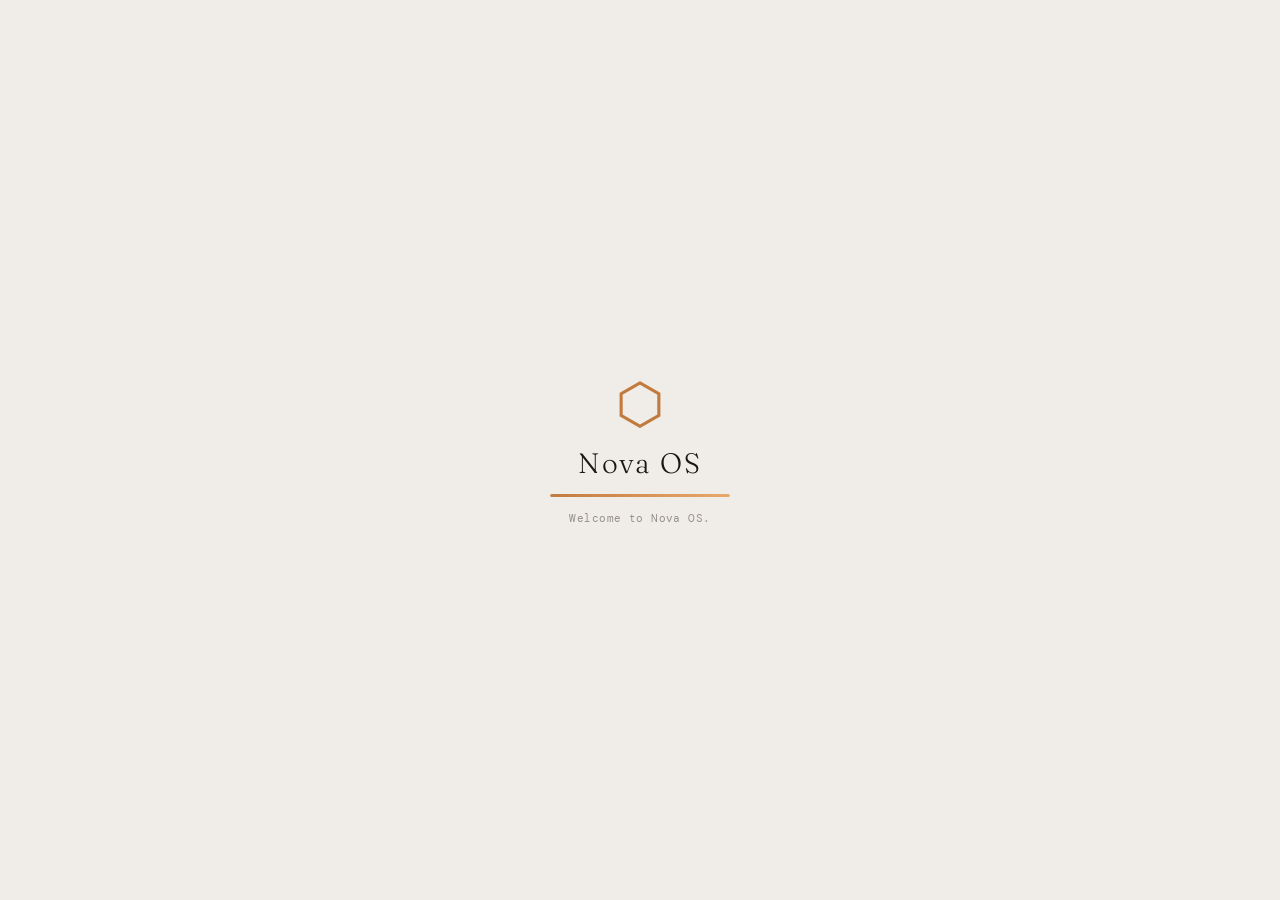
==== index.html @ 0aa803a5 "Nova OS v3 final" ====
<!DOCTYPE html>
<html lang="en">
<head>
  <meta charset="UTF-8" />
  <meta name="viewport" content="width=device-width, initial-scale=1.0" />
  <title>Nova OS</title>
  <link rel="preconnect" href="https://fonts.googleapis.com" />
  <link rel="preconnect" href="https://fonts.gstatic.com" crossorigin />
  <link href="https://fonts.googleapis.com/css2?family=DM+Sans:wght@300;400;500;600&family=DM+Mono:wght@400;500&family=Fraunces:opsz,wght@9..144,300;9..144,400&display=swap" rel="stylesheet" />
  <link rel="stylesheet" href="css/base.css" />
  <link rel="stylesheet" href="css/layout.css" />
  <link rel="stylesheet" href="css/components.css" />
  <link rel="stylesheet" href="css/apps.css" />
</head>
<body>

  <div id="boot-screen">
    <div class="boot-logo">
      <div class="boot-icon">&#11041;</div>
      <div class="boot-name">Nova OS</div>
      <div class="boot-bar-wrap"><div class="boot-bar"></div></div>
      <div class="boot-status">Initializing kernel...</div>
    </div>
  </div>

  <div id="desktop" class="hidden">
    <div id="wallpaper"></div>

    <div id="topbar">
      <div id="topbar-left">
        <span id="tb-logo">&#11041; Nova OS</span>
        <span id="tb-menu-apps" class="tb-btn" title="All Apps">&#8862;</span>
      </div>
      <div id="topbar-center"><span id="tb-clock"></span></div>
      <div id="topbar-right">
        <span id="tb-ram-indicator" title="RAM usage"></span>
        <span id="tb-battery">&#128267;</span>
        <span id="tb-wifi">&#128246;</span>
        <span id="tb-date"></span>
      </div>
    </div>

    <div id="desktop-icons">
      <div class="desktop-icon" data-app="notes">     <div class="di-icon">&#128221;</div><div class="di-label">Notes</div></div>
      <div class="desktop-icon" data-app="terminal">  <div class="di-icon">&#9000;</div>  <div class="di-label">Terminal</div></div>
      <div class="desktop-icon" data-app="files">     <div class="di-icon">&#128193;</div><div class="di-label">Files</div></div>
      <div class="desktop-icon" data-app="editor">    <div class="di-icon">&#128187;</div><div class="di-label">Editor</div></div>
      <div class="desktop-icon" data-app="chess">     <div class="di-icon">&#9823;</div>  <div class="di-label">Chess</div></div>
      <div class="desktop-icon" data-app="breakout">  <div class="di-icon">&#127918;</div><div class="di-label">Breakout</div></div>
      <div class="desktop-icon" data-app="novablender">     <div class="di-icon">&#11041;</div><div class="di-label">Blender</div></div>
      <div class="desktop-icon" data-app="taskManager"><div class="di-icon">&#128202;</div><div class="di-label">Task Mgr</div></div>
      <div class="desktop-icon" data-app="playStore"> <div class="di-icon">&#127978;</div><div class="di-label">App Store</div></div>
    </div>

    <div id="desktop-widgets">
      <div class="desktop-widget widget-clock">
        <div class="dw-time" id="dw-time">00:00</div>
        <div class="dw-date" id="dw-date">Loading...</div>
        <div class="dw-tz"   id="dw-tz"></div>
      </div>
      <div class="desktop-widget widget-weather">
        <div id="dw-wx-inner" style="display:flex;flex-direction:column;align-items:center;gap:6px">
          <div style="font-size:28px">&#127780;</div>
          <div style="font-size:11px;color:var(--luna-text-3)">Fetching weather...</div>
        </div>
      </div>
      <div class="desktop-widget widget-system">
        <div class="dw-sys-row">
          <span class="dw-sys-label">CPU</span>
          <div class="dw-bar-track"><div class="dw-bar-fill"     id="dw-cpu-bar"></div></div>
          <span class="dw-sys-val" id="dw-cpu-val">0%</span>
        </div>
        <div class="dw-sys-row">
          <span class="dw-sys-label">RAM</span>
          <div class="dw-bar-track"><div class="dw-bar-fill ram" id="dw-ram-bar"></div></div>
          <span class="dw-sys-val" id="dw-ram-val">0%</span>
        </div>
        <div class="dw-sys-row">
          <span class="dw-sys-label">GPU</span>
          <div class="dw-bar-track"><div class="dw-bar-fill gpu" id="dw-gpu-bar"></div></div>
          <span class="dw-sys-val" id="dw-gpu-val">0%</span>
        </div>
        <div class="dw-sys-row" style="margin-top:4px">
          <span class="dw-sys-label">STO</span>
          <div class="dw-bar-track"><div class="dw-bar-fill" style="background:var(--luna-accent)" id="dw-sto-bar"></div></div>
          <span class="dw-sys-val" id="dw-sto-val">0%</span>
        </div>
      </div>
    </div>

    <div id="window-layer"></div>

    <div id="dock">
      <div id="dock-inner">
        <div class="dock-app" data-app="notes"       title="Notes">        <div class="dock-icon">&#128221;</div><span>Notes</span></div>
        <div class="dock-app" data-app="clock"       title="Clock">        <div class="dock-icon">&#128336;</div><span>Clock</span></div>
        <div class="dock-app" data-app="calendar"    title="Calendar">     <div class="dock-icon">&#128197;</div><span>Calendar</span></div>
        <div class="dock-app" data-app="editor"      title="Editor">       <div class="dock-icon">&#128187;</div><span>Editor</span></div>
        <div class="dock-app" data-app="terminal"    title="Terminal">     <div class="dock-icon">&#9000;</div><span>Terminal</span></div>
        <div class="dock-app" data-app="files"       title="Files">        <div class="dock-icon">&#128193;</div><span>Files</span></div>
        <div class="dock-app" data-app="weather"     title="Weather">      <div class="dock-icon">&#127780;</div><span>Weather</span></div>
        <div class="dock-app" data-app="music"       title="Music">        <div class="dock-icon">&#127925;</div><span>Music</span></div>
        <div class="dock-app" data-app="browser"     title="Browser">      <div class="dock-icon">&#127758;</div><span>Browser</span></div>
        <div class="dock-sep"></div>
        <div class="dock-app" data-app="chess"       title="Chess">        <div class="dock-icon">&#9823;</div><span>Chess</span></div>
        <div class="dock-app" data-app="breakout"    title="Breakout">     <div class="dock-icon">&#127918;</div><span>Breakout</span></div>
        <div class="dock-sep"></div>
        <div class="dock-app" data-app="novablender" title="NovaBlender">  <div class="dock-icon">&#11041;</div><span>Blender</span></div>
        <div class="dock-sep"></div>
        <div class="dock-app" data-app="taskManager" title="Task Manager"> <div class="dock-icon">&#128202;</div><span>Tasks</span></div>
        <div class="dock-app" data-app="playStore"   title="App Store">    <div class="dock-icon">&#127978;</div><span>Store</span></div>
        <div class="dock-app" data-app="settings"    title="Settings">     <div class="dock-icon">&#9881;</div><span>Settings</span></div>
      </div>
    </div>
  </div>

  <template id="window-template">
    <div class="os-window" tabindex="0">
      <div class="window-titlebar">
        <div class="window-controls">
          <button class="wc-btn wc-close" title="Close"></button>
          <button class="wc-btn wc-min"   title="Minimize"></button>
          <button class="wc-btn wc-max"   title="Maximize"></button>
        </div>
        <div class="window-title"></div>
        <div class="window-spacer"></div>
      </div>
      <div class="window-body"></div>
      <div class="window-resize-handle"></div>
    </div>
  </template>

  <script src="js/core/eventBus.js"></script>
  <script src="js/core/storage.js"></script>
  <script src="js/core/processManager.js"></script>
  <script src="js/core/windowManager.js"></script>
  <script src="js/core/appLoader.js"></script>
  <script src="js/core/kernel.js"></script>
  <script src="js/core/boot.js"></script>
  <script src="js/services/weatherService.js"></script>
  <script src="js/services/youtubeService.js"></script>
  <script src="js/apps/notes/notes.js"></script>
  <script src="js/apps/clock/clock.js"></script>
  <script src="js/apps/calendar/calendar.js"></script>
  <script src="js/apps/editor/editor.js"></script>
  <script src="js/apps/terminal/terminal.js"></script>
  <script src="js/apps/files/files.js"></script>
  <script src="js/apps/settings/settings.js"></script>
  <script src="js/apps/weather/weather.js"></script>
  <script src="js/apps/chess/chess.js"></script>
  <script src="js/apps/breakout/breakout.js"></script>
  <script src="js/apps/music/music.js"></script>
  <script src="js/apps/browser/browser.js"></script>
  <script src="js/apps/novablender/novablender.js"></script>
  <script src="js/apps/taskManager/taskManager.js"></script>
  <script src="js/apps/playStore/playStore.js"></script>

  <script>
    window.addEventListener('DOMContentLoaded', () => { NovaOS.Boot.start(); });
  </script>
</body>
</html>
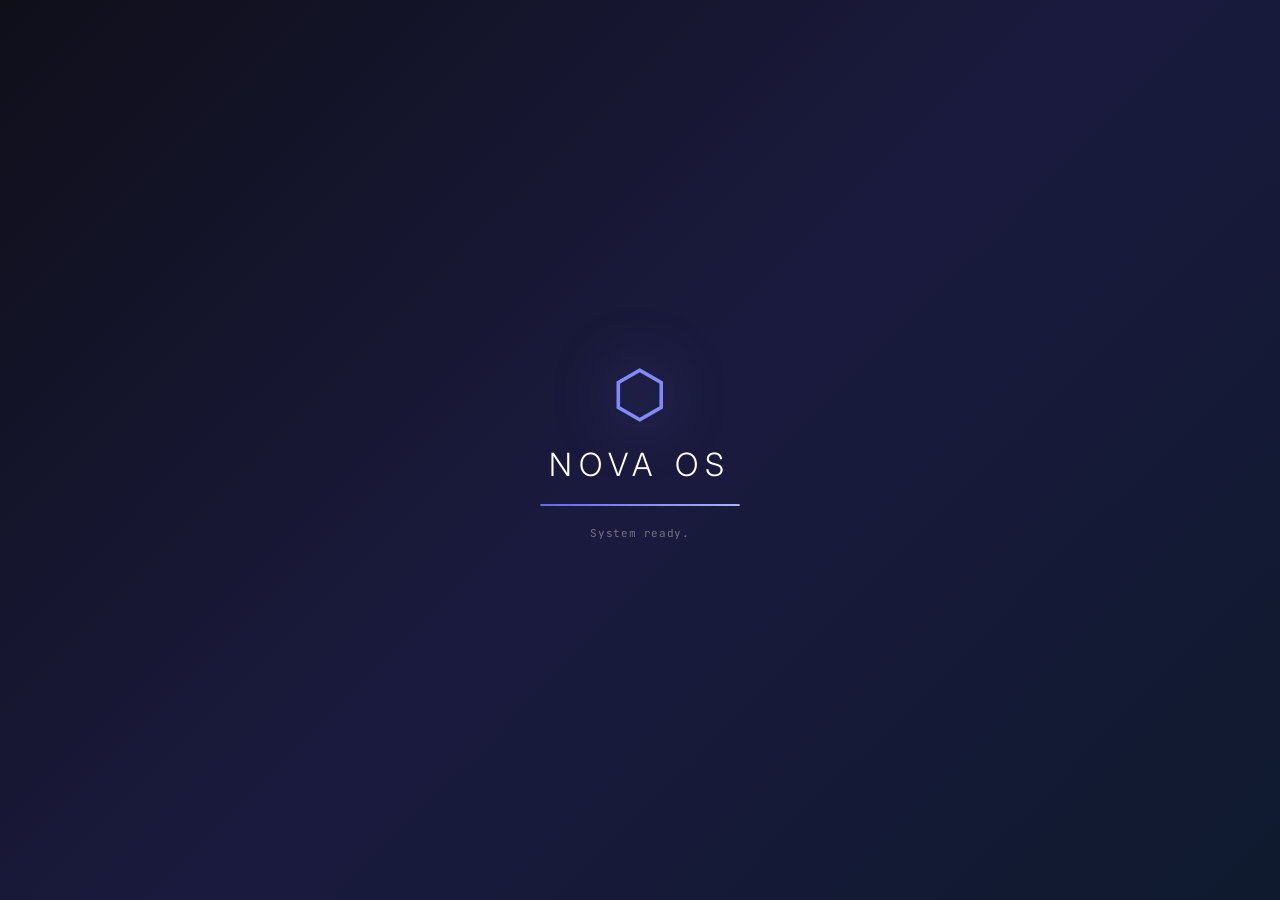
==== commit ecb05f62: "Nova OS v9 final build" ====
--- a/index.html
+++ b/index.html
@@ -2,11 +2,20 @@
 <html lang="en">
 <head>
   <meta charset="UTF-8" />
-  <meta name="viewport" content="width=device-width, initial-scale=1.0" />
+  <meta name="viewport" content="width=device-width, initial-scale=1.0, viewport-fit=cover" />
+  <meta name="mobile-web-app-capable" content="yes" />
+  <meta name="apple-mobile-web-app-capable" content="yes" />
+  <meta name="apple-mobile-web-app-status-bar-style" content="default" />
+  <meta name="apple-mobile-web-app-title" content="Nova OS" />
+  <meta name="theme-color" content="#6366f1" />
+  <meta name="description" content="A premium browser-based operating system" />
   <title>Nova OS</title>
+  <link rel="manifest" href="manifest.json" />
+  <link rel="apple-touch-icon" href="icons/icon-192.png" />
+  <link rel="icon" type="image/png" href="icons/icon-192.png" />
   <link rel="preconnect" href="https://fonts.googleapis.com" />
   <link rel="preconnect" href="https://fonts.gstatic.com" crossorigin />
-  <link href="https://fonts.googleapis.com/css2?family=DM+Sans:wght@300;400;500;600&family=DM+Mono:wght@400;500&family=Fraunces:opsz,wght@9..144,300;9..144,400&display=swap" rel="stylesheet" />
+  <link href="https://fonts.googleapis.com/css2?family=Inter:wght@300;400;500;600;700&family=JetBrains+Mono:wght@400;500&display=swap" rel="stylesheet" />
   <link rel="stylesheet" href="css/base.css" />
   <link rel="stylesheet" href="css/layout.css" />
   <link rel="stylesheet" href="css/components.css" />
@@ -34,6 +43,7 @@
       <div id="topbar-center"><span id="tb-clock"></span></div>
       <div id="topbar-right">
         <span id="tb-ram-indicator" title="RAM usage"></span>
+        <button id="tb-lock-btn" class="tb-btn" title="Lock Screen" style="font-size:14px">&#128274;</button>
         <span id="tb-battery">&#128267;</span>
         <span id="tb-wifi">&#128246;</span>
         <span id="tb-date"></span>
@@ -50,6 +60,10 @@
       <div class="desktop-icon" data-app="novablender">     <div class="di-icon">&#11041;</div><div class="di-label">Blender</div></div>
       <div class="desktop-icon" data-app="taskManager"><div class="di-icon">&#128202;</div><div class="di-label">Task Mgr</div></div>
       <div class="desktop-icon" data-app="playStore"> <div class="di-icon">&#127978;</div><div class="di-label">App Store</div></div>
+      <div class="desktop-icon" data-app="snake">      <div class="di-icon">&#128013;</div><div class="di-label">Snake</div></div>
+      <div class="desktop-icon" data-app="game2048">   <div class="di-icon">&#128290;</div><div class="di-label">2048</div></div>
+      <div class="desktop-icon" data-app="tictactoe">  <div class="di-icon">&#10060;</div> <div class="di-label">Tic Tac</div></div>
+      <div class="desktop-icon" data-app="security">    <div class="di-icon">&#128274;</div><div class="di-label">Security</div></div>
     </div>
 
     <div id="desktop-widgets">
@@ -105,10 +119,15 @@
         <div class="dock-app" data-app="chess"       title="Chess">        <div class="dock-icon">&#9823;</div><span>Chess</span></div>
         <div class="dock-app" data-app="breakout"    title="Breakout">     <div class="dock-icon">&#127918;</div><span>Breakout</span></div>
         <div class="dock-sep"></div>
+        <div class="dock-app" data-app="snake"      title="Snake">        <div class="dock-icon">&#128013;</div><span>Snake</span></div>
+        <div class="dock-app" data-app="game2048"   title="2048">         <div class="dock-icon">&#128290;</div><span>2048</span></div>
+        <div class="dock-app" data-app="tictactoe"  title="Tic Tac Toe">  <div class="dock-icon">&#10060;</div><span>TicTac</span></div>
+        <div class="dock-sep"></div>
         <div class="dock-app" data-app="novablender" title="NovaBlender">  <div class="dock-icon">&#11041;</div><span>Blender</span></div>
         <div class="dock-sep"></div>
         <div class="dock-app" data-app="taskManager" title="Task Manager"> <div class="dock-icon">&#128202;</div><span>Tasks</span></div>
         <div class="dock-app" data-app="playStore"   title="App Store">    <div class="dock-icon">&#127978;</div><span>Store</span></div>
+        <div class="dock-app" data-app="security"    title="Security">     <div class="dock-icon">&#128274;</div><span>Security</span></div>
         <div class="dock-app" data-app="settings"    title="Settings">     <div class="dock-icon">&#9881;</div><span>Settings</span></div>
       </div>
     </div>
@@ -131,12 +150,15 @@
   </template>
 
   <script src="js/core/eventBus.js"></script>
+  <script src="js/core/soundSystem.js"></script>
+  <script src="js/core/gestureSystem.js"></script>
   <script src="js/core/storage.js"></script>
   <script src="js/core/processManager.js"></script>
   <script src="js/core/windowManager.js"></script>
   <script src="js/core/appLoader.js"></script>
   <script src="js/core/kernel.js"></script>
   <script src="js/core/boot.js"></script>
+  <script src="js/core/lockScreen.js"></script>
   <script src="js/services/weatherService.js"></script>
   <script src="js/services/youtubeService.js"></script>
   <script src="js/apps/notes/notes.js"></script>
@@ -152,11 +174,23 @@
   <script src="js/apps/music/music.js"></script>
   <script src="js/apps/browser/browser.js"></script>
   <script src="js/apps/novablender/novablender.js"></script>
+  <script src="js/apps/snake/snake.js"></script>
+  <script src="js/apps/game2048/game2048.js"></script>
+  <script src="js/apps/tictactoe/tictactoe.js"></script>
+  <script src="js/apps/security/security.js"></script>
   <script src="js/apps/taskManager/taskManager.js"></script>
   <script src="js/apps/playStore/playStore.js"></script>
 
   <script>
-    window.addEventListener('DOMContentLoaded', () => { NovaOS.Boot.start(); });
+    window.addEventListener('DOMContentLoaded', () => {
+      NovaOS.Boot.start();
+      // Register service worker for PWA
+      if ('serviceWorker' in navigator) {
+        navigator.serviceWorker.register('./service-worker.js')
+          .then(reg => console.log('[SW] Registered:', reg.scope))
+          .catch(err => console.warn('[SW] Registration failed:', err));
+      }
+    });
   </script>
 </body>
 </html>
--- a/css/base.css
+++ b/css/base.css
@@ -0,0 +1,288 @@
+/* ============================================================
+   Nova OS — base.css  v4
+   Unified dark-space theme matching boot screen.
+   Deep: #0f0f1a → #1a1a3e  Accent: #6366f1 / #818cf8
+   ============================================================ */
+
+@import url('https://fonts.googleapis.com/css2?family=Inter:wght@300;400;500;600;700&family=JetBrains+Mono:wght@400;500&display=swap');
+
+:root {
+  /* ── Boot-matched core palette ────────────────────────── */
+  --nova-bg:           #0f0f1a;        /* exact boot bg start  */
+  --nova-bg-2:         #1a1a3e;        /* exact boot bg mid    */
+  --nova-bg-3:         #0f1a2e;        /* exact boot bg end    */
+
+  /* Glass surfaces — white-tinted for readability on dark bg */
+  --nova-surface:      rgba(255,255,255,0.10);
+  --nova-surface-2:    rgba(255,255,255,0.06);
+  --nova-surface-3:    rgba(255,255,255,0.04);
+
+  /* Glass borders */
+  --nova-border:       rgba(255,255,255,0.14);
+  --nova-border-2:     rgba(255,255,255,0.08);
+  --nova-border-3:     rgba(255,255,255,0.05);
+
+  /* Inset highlight */
+  --nova-inset:        0 0 0 1px rgba(255,255,255,0.12) inset;
+  --nova-inset-strong: 0 0 0 1px rgba(255,255,255,0.20) inset;
+
+  /* ── Shadows (darker bg = deeper shadows) ────────────── */
+  --nova-shadow-sm:    0 2px 8px rgba(0,0,0,0.30);
+  --nova-shadow:       0 8px 32px rgba(0,0,0,0.40), 0 2px 8px rgba(0,0,0,0.20);
+  --nova-shadow-lg:    0 20px 60px rgba(0,0,0,0.50), 0 4px 16px rgba(0,0,0,0.25);
+  --nova-shadow-xl:    0 32px 80px rgba(0,0,0,0.60), 0 8px 24px rgba(0,0,0,0.30);
+
+  /* ── Text — light on dark ────────────────────────────── */
+  --nova-text:         rgba(255,255,255,0.95);
+  --nova-text-2:       rgba(255,255,255,0.65);
+  --nova-text-3:       rgba(255,255,255,0.38);
+  --nova-text-inv:     #0f0f1a;
+
+  /* ── Accent — boot bar colours ───────────────────────── */
+  --nova-accent:       #6366f1;
+  --nova-accent-2:     #818cf8;
+  --nova-accent-3:     #a5b4fc;
+  --nova-accent-deep:  #4f46e5;
+  --nova-accent-bg:    rgba(99,102,241,0.18);
+  --nova-accent-glow:  0 0 24px rgba(99,102,241,0.55);
+
+  /* ── Semantic ────────────────────────────────────────── */
+  --nova-red:          #f87171;
+  --nova-yellow:       #fbbf24;
+  --nova-green:        #34d399;
+  --nova-blue:         #60a5fa;
+  --nova-purple:       #c084fc;
+  --nova-pink:         #f472b6;
+
+  /* ── Backward-compat aliases (apps use --luna-*) ─────── */
+  --luna-bg:           var(--nova-bg);
+  --luna-surface:      rgba(255,255,255,0.10);
+  --luna-surface-2:    rgba(255,255,255,0.07);
+  --luna-border:       rgba(255,255,255,0.12);
+  --luna-border-2:     rgba(255,255,255,0.08);
+  --luna-shadow-sm:    var(--nova-shadow-sm);
+  --luna-shadow:       var(--nova-shadow);
+  --luna-shadow-lg:    var(--nova-shadow-lg);
+  --luna-text:         var(--nova-text);
+  --luna-text-2:       var(--nova-text-2);
+  --luna-text-3:       var(--nova-text-3);
+  --luna-accent:       var(--nova-accent);
+  --luna-accent-2:     var(--nova-accent-2);
+  --luna-accent-bg:    var(--nova-accent-bg);
+  --luna-blue:         var(--nova-blue);
+  --luna-green:        var(--nova-green);
+  --luna-red:          var(--nova-red);
+
+  /* ── Typography ───────────────────────────────────────── */
+  --font-sans:         'Inter', system-ui, -apple-system, sans-serif;
+  --font-mono:         'JetBrains Mono', 'Courier New', monospace;
+  --font-serif:        'Inter', system-ui, sans-serif;
+
+  /* ── Radius ───────────────────────────────────────────── */
+  --radius-sm:  6px;
+  --radius:    10px;
+  --radius-lg: 14px;
+  --radius-xl: 20px;
+  --radius-2xl:28px;
+
+  /* ── Motion ───────────────────────────────────────────── */
+  --ease:        cubic-bezier(0.25, 0.46, 0.45, 0.94);
+  --ease-spring: cubic-bezier(0.34, 1.56, 0.64, 1);
+  --ease-out:    cubic-bezier(0.0,  0.0,  0.2,  1);
+  --dur-fast:    100ms;
+  --dur:         200ms;
+  --dur-slow:    360ms;
+}
+
+/* ── Reset ────────────────────────────────────────────────── */
+*, *::before, *::after {
+  box-sizing: border-box; margin: 0; padding: 0;
+  -webkit-tap-highlight-color: transparent;
+}
+
+html, body {
+  width: 100%; height: 100%; overflow: hidden;
+  font-family: var(--font-sans); font-size: 14px;
+  color: var(--nova-text);
+  /* Boot-matched background fills the page body */
+  background: linear-gradient(135deg, #0f0f1a 0%, #1a1a3e 50%, #0f1a2e 100%);
+  background-attachment: fixed;
+  -webkit-font-smoothing: antialiased;
+  -moz-osx-font-smoothing: grayscale;
+  user-select: none;
+}
+
+/* Allow text selection inside app windows */
+.window-body { user-select: text; }
+button { font-family: inherit; cursor: pointer; border: none; background: none; }
+input, textarea, select { font-family: inherit; font-size: inherit; }
+.hidden { display: none !important; }
+
+/* ── Buttons ──────────────────────────────────────────────── */
+.btn {
+  display: inline-flex; align-items: center; gap: 6px;
+  padding: 7px 16px; border-radius: var(--radius-sm);
+  font-size: 13px; font-weight: 500; cursor: pointer;
+  transition: all var(--dur-fast) var(--ease);
+  border: 1px solid transparent; white-space: nowrap;
+}
+.btn:active { transform: scale(0.96); }
+.btn-primary {
+  background: var(--nova-accent); color: #fff;
+  border-color: var(--nova-accent-deep);
+  box-shadow: 0 2px 12px rgba(99,102,241,0.40);
+}
+.btn-primary:hover {
+  background: var(--nova-accent-deep);
+  box-shadow: var(--nova-accent-glow);
+}
+.btn-ghost {
+  background: rgba(255,255,255,0.08);
+  color: var(--nova-text);
+  border-color: var(--nova-border);
+}
+.btn-ghost:hover { background: rgba(255,255,255,0.13); }
+.btn-danger {
+  background: rgba(248,113,113,0.12);
+  color: var(--nova-red);
+  border-color: rgba(248,113,113,0.25);
+}
+.btn-danger:hover { background: rgba(248,113,113,0.20); }
+.btn-sm { padding: 4px 10px; font-size: 12px; }
+.btn-icon {
+  width: 30px; height: 30px; padding: 0;
+  display: flex; align-items: center; justify-content: center;
+  border-radius: var(--radius-sm);
+  background: rgba(255,255,255,0.08);
+  border: 1px solid var(--nova-border);
+  font-size: 14px;
+}
+.btn-icon:hover { background: rgba(255,255,255,0.13); }
+
+/* ── Input ────────────────────────────────────────────────── */
+.input {
+  width: 100%; padding: 8px 12px;
+  border: 1px solid var(--nova-border);
+  border-radius: var(--radius-sm);
+  background: rgba(255,255,255,0.07);
+  color: var(--nova-text);
+  font-size: 13px; outline: none;
+  transition: border-color var(--dur-fast), box-shadow var(--dur-fast);
+}
+.input:focus {
+  border-color: var(--nova-accent);
+  box-shadow: 0 0 0 3px var(--nova-accent-bg);
+}
+.input::placeholder { color: var(--nova-text-3); }
+textarea.input { resize: vertical; min-height: 80px; }
+
+/* ── Scrollbars ───────────────────────────────────────────── */
+::-webkit-scrollbar { width: 4px; height: 4px; }
+::-webkit-scrollbar-track { background: transparent; }
+::-webkit-scrollbar-thumb {
+  background: rgba(255,255,255,0.18); border-radius: 99px;
+}
+::-webkit-scrollbar-thumb:hover { background: rgba(255,255,255,0.30); }
+
+/* ── Panel / Card ─────────────────────────────────────────── */
+.panel {
+  background: var(--nova-surface);
+  border: 1px solid var(--nova-border);
+  border-radius: var(--radius);
+  padding: 16px;
+  backdrop-filter: blur(16px);
+  -webkit-backdrop-filter: blur(16px);
+}
+
+/* ── Toolbar ──────────────────────────────────────────────── */
+.toolbar {
+  display: flex; align-items: center; gap: 6px;
+  padding: 8px 12px;
+  border-bottom: 1px solid var(--nova-border-2);
+  background: rgba(255,255,255,0.04);
+  flex-shrink: 0;
+}
+.toolbar-sep { width: 1px; height: 20px; background: var(--nova-border); margin: 0 2px; }
+
+/* ── Empty state ──────────────────────────────────────────── */
+.empty-state {
+  display: flex; flex-direction: column; align-items: center;
+  justify-content: center; gap: 10px; padding: 40px;
+  color: var(--nova-text-3); text-align: center; flex: 1;
+}
+.empty-state .es-icon  { font-size: 40px; }
+.empty-state .es-title { font-size: 15px; font-weight: 500; color: var(--nova-text-2); }
+.empty-state .es-desc  { font-size: 12px; max-width: 220px; line-height: 1.6; }
+
+/* ── Form ─────────────────────────────────────────────────── */
+.form-row { display: flex; flex-direction: column; gap: 5px; margin-bottom: 12px; }
+.form-label {
+  font-size: 11px; font-weight: 600; color: var(--nova-text-2);
+  text-transform: uppercase; letter-spacing: 0.06em;
+}
+
+/* ── Toggle ───────────────────────────────────────────────── */
+.toggle {
+  position: relative; width: 40px; height: 22px;
+  background: rgba(255,255,255,0.15); border-radius: 99px;
+  cursor: pointer; transition: background var(--dur);
+}
+.toggle.on { background: var(--nova-accent); }
+.toggle::after {
+  content: ''; position: absolute;
+  width: 16px; height: 16px; border-radius: 50%;
+  background: #fff; top: 3px; left: 3px;
+  box-shadow: 0 1px 4px rgba(0,0,0,0.4);
+  transition: transform var(--dur) var(--ease-spring);
+}
+.toggle.on::after { transform: translateX(18px); }
+
+/* ── Notifications ────────────────────────────────────────── */
+#notification-area {
+  position: fixed; top: 50px; right: 16px;
+  z-index: 9500; display: flex; flex-direction: column;
+  gap: 8px; pointer-events: none;
+}
+.notification {
+  background: rgba(20, 20, 50, 0.82);
+  backdrop-filter: blur(24px) saturate(1.4);
+  -webkit-backdrop-filter: blur(24px) saturate(1.4);
+  border: 1px solid rgba(255,255,255,0.16);
+  border-radius: var(--radius-lg);
+  box-shadow: var(--nova-shadow-lg), var(--nova-inset);
+  padding: 12px 16px; min-width: 240px; max-width: 320px;
+  pointer-events: all;
+  animation: notif-in 0.30s var(--ease-spring);
+  display: flex; align-items: flex-start; gap: 10px;
+}
+@keyframes notif-in {
+  from { opacity: 0; transform: translateX(30px) scale(0.90); }
+}
+.notif-icon { font-size: 18px; flex-shrink: 0; }
+.notif-body { flex: 1; }
+.notif-title { font-weight: 600; font-size: 13px; color: var(--nova-text); }
+.notif-msg   { font-size: 12px; color: var(--nova-text-2); margin-top: 2px; line-height: 1.4; }
+
+/* ── Context menu ─────────────────────────────────────────── */
+.context-menu {
+  position: fixed;
+  background: rgba(18, 18, 42, 0.88);
+  backdrop-filter: blur(28px) saturate(1.4);
+  -webkit-backdrop-filter: blur(28px) saturate(1.4);
+  border: 1px solid rgba(255,255,255,0.16);
+  border-radius: var(--radius-lg);
+  box-shadow: var(--nova-shadow-lg), var(--nova-inset);
+  padding: 5px; min-width: 188px; z-index: 9000;
+  animation: ctx-in 0.14s var(--ease-spring);
+}
+@keyframes ctx-in { from { opacity: 0; transform: scale(0.90); } }
+.context-item {
+  display: flex; align-items: center; gap: 8px;
+  padding: 8px 12px; border-radius: var(--radius-sm);
+  font-size: 13px; cursor: pointer; color: var(--nova-text);
+  transition: background var(--dur-fast);
+}
+.context-item:hover { background: var(--nova-accent-bg); color: var(--nova-accent-3); }
+.context-item.danger { color: var(--nova-red); }
+.context-item.danger:hover { background: rgba(248,113,113,0.12); }
+.context-sep { height: 1px; background: var(--nova-border-2); margin: 4px 0; }
--- a/css/layout.css
+++ b/css/layout.css
@@ -0,0 +1,451 @@
+/* ============================================================
+   Nova OS — layout.css  v4
+   Unified dark-space theme. Boot gradient → desktop gradient.
+   ============================================================ */
+
+/* ── Boot Screen ─────────────────────────────────────────── */
+#boot-screen {
+  position: fixed; inset: 0; z-index: 9999;
+  display: flex; align-items: center; justify-content: center;
+  background: linear-gradient(135deg, #0f0f1a 0%, #1a1a3e 50%, #0f1a2e 100%);
+  transition: opacity 0.7s var(--ease), transform 0.7s var(--ease);
+}
+#boot-screen.fade-out { opacity: 0; transform: scale(1.06); pointer-events: none; }
+
+.boot-logo { display: flex; flex-direction: column; align-items: center; gap: 20px; }
+.boot-icon {
+  font-size: 64px; line-height: 1; color: #818cf8;
+  filter: drop-shadow(0 0 30px rgba(129,140,248,0.7));
+  animation: boot-pulse 2s ease-in-out infinite;
+}
+@keyframes boot-pulse {
+  0%,100% { transform: scale(1);    filter: drop-shadow(0 0 30px rgba(129,140,248,0.65)); }
+  50%      { transform: scale(0.94); filter: drop-shadow(0 0 52px rgba(129,140,248,0.95)); }
+}
+.boot-name {
+  font-family: var(--font-sans); font-size: 32px; font-weight: 300;
+  letter-spacing: 0.22em; color: #fff; text-transform: uppercase;
+}
+.boot-bar-wrap {
+  width: 200px; height: 2px; background: rgba(255,255,255,0.10);
+  border-radius: 99px; overflow: hidden;
+}
+.boot-bar {
+  height: 100%; width: 0%;
+  background: linear-gradient(90deg, #6366f1, #818cf8, #a5b4fc);
+  border-radius: 99px; transition: width 0.35s var(--ease);
+  box-shadow: 0 0 10px rgba(99,102,241,0.80);
+}
+.boot-status {
+  font-size: 11px; color: rgba(255,255,255,0.38);
+  font-family: var(--font-mono); letter-spacing: 0.06em;
+}
+
+/* ── Desktop ─────────────────────────────────────────────── */
+#desktop {
+  position: fixed; inset: 0; overflow: hidden;
+  display: grid; grid-template-rows: 40px 1fr 80px;
+}
+
+/* Wallpaper matches boot gradient exactly */
+#wallpaper {
+  position: absolute; inset: 0; z-index: 0;
+  background:
+    radial-gradient(ellipse 70% 55% at 15% 85%,  rgba(99,102,241,0.28) 0%, transparent 55%),
+    radial-gradient(ellipse 60% 50% at 85% 15%,  rgba(139,92,246,0.22) 0%, transparent 55%),
+    radial-gradient(ellipse 80% 70% at 50% 110%, rgba(59,130,246,0.18) 0%, transparent 55%),
+    radial-gradient(ellipse 50% 40% at 60% 50%,  rgba(99,102,241,0.08) 0%, transparent 50%),
+    linear-gradient(135deg, #0f0f1a 0%, #1a1a3e 50%, #0f1a2e 100%);
+}
+
+/* Slow-breathing overlay — matches boot accent */
+#wallpaper::after {
+  content: ''; position: absolute; inset: 0; pointer-events: none;
+  background:
+    radial-gradient(circle at 22% 28%, rgba(99,102,241,0.12) 0%, transparent 38%),
+    radial-gradient(circle at 78% 72%, rgba(139,92,246,0.10) 0%, transparent 38%);
+  animation: wp-breathe 18s ease-in-out infinite alternate;
+}
+@keyframes wp-breathe {
+  from { opacity: 0.6; transform: scale(1);    }
+  to   { opacity: 1.0; transform: scale(1.04); }
+}
+
+/* Depth overlay — very subtle, improves text contrast */
+#desktop::before {
+  content: ''; position: absolute; inset: 0; z-index: 1;
+  background: rgba(0,0,10, 0.08);
+  pointer-events: none;
+}
+
+/* ── Window layer ─────────────────────────────────────────── */
+#window-layer {
+  position: absolute; top: 40px; bottom: 80px; left: 0; right: 0;
+  z-index: 10; pointer-events: none;
+}
+#window-layer > * { pointer-events: all; }
+
+/* ── Top Bar ──────────────────────────────────────────────── */
+#topbar {
+  position: relative; z-index: 200; grid-row: 1;
+  display: flex; align-items: center; justify-content: space-between;
+  padding: 0 18px;
+  /* Glass tinted with boot bg */
+  background: rgba(15, 15, 30, 0.60);
+  backdrop-filter: blur(28px) saturate(1.6);
+  -webkit-backdrop-filter: blur(28px) saturate(1.6);
+  border-bottom: 1px solid rgba(255,255,255,0.10);
+  box-shadow: 0 1px 0 rgba(0,0,0,0.30);
+  height: 40px;
+}
+#topbar-left, #topbar-right {
+  display: flex; align-items: center; gap: 12px;
+  font-size: 12px; color: var(--nova-text-2);
+}
+#tb-logo {
+  font-size: 14px; font-weight: 600;
+  color: var(--nova-text);
+  letter-spacing: 0.02em;
+  display: flex; align-items: center; gap: 6px;
+}
+#topbar-center { position: absolute; left: 50%; transform: translateX(-50%); }
+#tb-clock {
+  font-family: var(--font-sans); font-size: 13px; font-weight: 600;
+  color: var(--nova-text); letter-spacing: 0.02em;
+}
+#tb-date { font-size: 11px; color: var(--nova-text-2); }
+#tb-ram-indicator {
+  font-size: 10px; font-family: var(--font-mono);
+  color: var(--nova-accent-3);
+  background: rgba(99,102,241,0.15);
+  padding: 2px 7px; border-radius: 99px;
+  border: 1px solid rgba(99,102,241,0.25);
+}
+.tb-btn {
+  display: inline-flex; align-items: center; justify-content: center;
+  width: 26px; height: 26px; border-radius: 6px; font-size: 16px;
+  cursor: pointer; transition: background var(--dur-fast); color: var(--nova-text-2);
+}
+.tb-btn:hover {
+  background: rgba(255,255,255,0.10); color: var(--nova-text);
+}
+
+/* ── Desktop Icons ────────────────────────────────────────── */
+#desktop-icons {
+  position: absolute; top: 56px; left: 20px;
+  z-index: 2; display: grid;
+  grid-template-columns: repeat(2, 76px);
+  gap: 6px; pointer-events: all;
+}
+.desktop-icon {
+  display: flex; flex-direction: column; align-items: center; gap: 5px;
+  padding: 10px 6px; border-radius: 14px;
+  cursor: pointer; transition: all var(--dur) var(--ease-spring);
+}
+.desktop-icon:hover {
+  background: rgba(255,255,255,0.08);
+  backdrop-filter: blur(12px); -webkit-backdrop-filter: blur(12px);
+  border: 1px solid rgba(255,255,255,0.12);
+  transform: scale(1.08) translateY(-2px);
+  box-shadow: 0 8px 24px rgba(0,0,0,0.30);
+}
+.desktop-icon:active { transform: scale(0.94); }
+.di-icon {
+  width: 52px; height: 52px;
+  display: flex; align-items: center; justify-content: center;
+  font-size: 26px;
+  /* Dark-tinted glass — matches topbar */
+  background: rgba(255,255,255,0.10);
+  backdrop-filter: blur(16px); -webkit-backdrop-filter: blur(16px);
+  border: 1px solid rgba(255,255,255,0.18);
+  border-radius: 14px;
+  box-shadow: var(--nova-shadow-sm), var(--nova-inset);
+  transition: all var(--dur);
+}
+.desktop-icon:hover .di-icon {
+  background: rgba(255,255,255,0.16);
+  box-shadow: var(--nova-shadow), var(--nova-inset-strong);
+}
+.di-label {
+  font-size: 11px; font-weight: 500; color: rgba(255,255,255,0.90);
+  text-align: center;
+  text-shadow: 0 1px 6px rgba(0,0,0,0.80);
+  letter-spacing: 0.01em; line-height: 1.2;
+}
+
+/* ── Desktop Widgets ──────────────────────────────────────── */
+#desktop-widgets {
+  position: absolute; top: 56px; right: 20px;
+  z-index: 2; display: flex; flex-direction: column;
+  gap: 10px; pointer-events: none; width: 196px;
+}
+/* All widgets share the same dark-glass recipe */
+.desktop-widget {
+  background: rgba(15, 15, 35, 0.58);
+  backdrop-filter: blur(28px) saturate(1.5);
+  -webkit-backdrop-filter: blur(28px) saturate(1.5);
+  border: 1px solid rgba(255,255,255,0.12);
+  border-radius: var(--radius-xl);
+  padding: 14px 16px;
+  box-shadow: var(--nova-shadow), var(--nova-inset);
+}
+
+/* Clock widget */
+.widget-clock { text-align: center; }
+.dw-time {
+  font-family: var(--font-sans); font-size: 34px; font-weight: 200;
+  color: var(--nova-text); letter-spacing: -1px; line-height: 1;
+}
+.dw-date { font-size: 11px; color: var(--nova-text-2); margin-top: 5px; line-height: 1.4; }
+.dw-tz   { font-size: 10px; color: var(--nova-text-3); font-family: var(--font-mono); margin-top: 3px; }
+
+/* System widget */
+.widget-system { display: flex; flex-direction: column; gap: 8px; }
+.dw-sys-row { display: flex; align-items: center; gap: 8px; }
+.dw-sys-label {
+  font-size: 9px; font-weight: 700; text-transform: uppercase;
+  letter-spacing: 0.08em; color: var(--nova-text-3); width: 26px; flex-shrink: 0;
+}
+.dw-bar-track {
+  flex: 1; height: 4px; background: rgba(255,255,255,0.10);
+  border-radius: 99px; overflow: hidden;
+}
+.dw-bar-fill {
+  height: 100%; width: 0%; background: var(--nova-accent-2);
+  border-radius: 99px; transition: width 1s var(--ease);
+}
+.dw-bar-fill.ram  { background: var(--nova-blue); }
+.dw-bar-fill.gpu  { background: var(--nova-green); }
+.dw-sys-val {
+  font-size: 10px; font-family: var(--font-mono);
+  color: var(--nova-text-2); width: 28px; text-align: right; flex-shrink: 0;
+}
+
+/* ── Dock ─────────────────────────────────────────────────── */
+#dock {
+  position: relative; z-index: 200; grid-row: 3;
+  display: flex; align-items: flex-end; justify-content: center;
+  padding-bottom: 10px;
+}
+#dock-inner {
+  display: flex; align-items: flex-end; gap: 5px;
+  padding: 8px 14px;
+  /* Same dark-glass as topbar */
+  background: rgba(15, 15, 35, 0.65);
+  backdrop-filter: blur(32px) saturate(1.6);
+  -webkit-backdrop-filter: blur(32px) saturate(1.6);
+  border: 1px solid rgba(255,255,255,0.14);
+  border-radius: 22px;
+  box-shadow: var(--nova-shadow-lg), var(--nova-inset);
+  max-width: calc(100vw - 24px);
+  overflow-x: auto; overflow-y: visible; scrollbar-width: none;
+}
+#dock-inner::-webkit-scrollbar { display: none; }
+
+.dock-app {
+  display: flex; flex-direction: column; align-items: center;
+  gap: 2px; cursor: pointer; position: relative; flex-shrink: 0;
+  transition: transform var(--dur) var(--ease-spring);
+}
+.dock-app:hover { transform: translateY(-12px) scale(1.22); }
+.dock-app:hover + .dock-app { transform: translateY(-6px) scale(1.10); }
+
+.dock-icon {
+  width: 46px; height: 46px;
+  display: flex; align-items: center; justify-content: center;
+  font-size: 26px;
+  /* Dark glass icon — same family as di-icon */
+  background: rgba(255,255,255,0.10);
+  border: 1px solid rgba(255,255,255,0.18);
+  border-radius: 12px;
+  box-shadow: var(--nova-shadow-sm), var(--nova-inset);
+  transition: all var(--dur);
+}
+.dock-app:hover .dock-icon {
+  background: rgba(255,255,255,0.18);
+  box-shadow: var(--nova-shadow), 0 0 16px rgba(99,102,241,0.30), var(--nova-inset-strong);
+}
+
+/* Tooltip */
+.dock-app > span {
+  position: absolute; top: -30px; left: 50%;
+  transform: translateX(-50%) translateY(4px);
+  background: rgba(10,10,30,0.92);
+  backdrop-filter: blur(10px);
+  color: rgba(255,255,255,0.92);
+  border: 1px solid rgba(255,255,255,0.12);
+  padding: 3px 10px; border-radius: 99px;
+  font-size: 11px; font-weight: 500;
+  white-space: nowrap; opacity: 0; pointer-events: none;
+  transition: opacity var(--dur), transform var(--dur);
+}
+.dock-app:hover > span {
+  opacity: 1; transform: translateX(-50%) translateY(0);
+}
+
+/* Running dot */
+.dock-app.running::after {
+  content: ''; display: block; width: 4px; height: 4px;
+  background: var(--nova-accent-2); border-radius: 50%; margin: 1px auto 0;
+  box-shadow: 0 0 6px var(--nova-accent);
+}
+
+.dock-sep {
+  width: 1px; height: 36px;
+  background: rgba(255,255,255,0.12);
+  margin: 0 3px; align-self: center; flex-shrink: 0;
+}
+
+/* ── Mobile ───────────────────────────────────────────────── */
+@media (max-width: 600px) {
+  #topbar  { padding: 0 12px; }
+  #dock-inner { gap: 3px; padding: 6px 8px; }
+  .dock-icon  { width: 40px; height: 40px; font-size: 22px; border-radius: 10px; }
+  .dock-app:hover { transform: translateY(-8px) scale(1.14); }
+  #desktop-icons { grid-template-columns: repeat(2, 68px); left: 10px; gap: 4px; }
+  .di-icon { width: 46px; height: 46px; font-size: 22px; border-radius: 12px; }
+  #desktop-widgets { display: none; }
+  #window-layer { top: 40px; }
+}
+
+/* ============================================================
+   Nova OS — Compact Mode
+   Activated when window.innerHeight < 500px (landscape phones).
+   ONLY adjusts sizes. Does NOT change desktop layout or design.
+   ============================================================ */
+
+/* ── Grid rows: topbar 32px, dock 60px ───────────────────── */
+body.compact-mode #desktop {
+  grid-template-rows: 32px 1fr 60px;
+}
+
+/* ── Topbar ───────────────────────────────────────────────── */
+body.compact-mode #topbar {
+  height: 32px;
+  padding: 0 12px;
+}
+body.compact-mode #tb-clock  { font-size: 12px; }
+body.compact-mode #tb-date   { font-size: 10px; }
+body.compact-mode .tb-btn    { width: 22px; height: 22px; font-size: 13px; }
+body.compact-mode #tb-ram-indicator { font-size: 9px; padding: 1px 5px; }
+
+/* ── Window layer offset matches new topbar/dock heights ──── */
+body.compact-mode #window-layer {
+  top: 32px;
+  bottom: 60px;
+}
+
+/* ── Dock ─────────────────────────────────────────────────── */
+body.compact-mode #dock {
+  padding-bottom: 6px;
+}
+body.compact-mode #dock-inner {
+  padding: 5px 10px;
+  gap: 3px;
+  border-radius: 16px;
+}
+body.compact-mode .dock-icon {
+  width: 36px;
+  height: 36px;
+  font-size: 19px;
+  border-radius: 9px;
+}
+body.compact-mode .dock-app:hover {
+  transform: translateY(-6px) scale(1.12);
+}
+body.compact-mode .dock-sep {
+  height: 26px;
+}
+
+/* ── Desktop icons ────────────────────────────────────────── */
+body.compact-mode #desktop-icons {
+  top: 40px;
+  gap: 3px;
+  grid-template-columns: repeat(2, 64px);
+}
+body.compact-mode .desktop-icon {
+  padding: 6px 4px;
+  border-radius: 10px;
+}
+body.compact-mode .di-icon {
+  width: 40px;
+  height: 40px;
+  font-size: 21px;
+  border-radius: 10px;
+}
+body.compact-mode .di-label {
+  font-size: 10px;
+}
+
+/* ── Desktop widgets: hide in compact (too tall) ──────────── */
+body.compact-mode #desktop-widgets {
+  display: none;
+}
+
+/* ── Windows ──────────────────────────────────────────────── */
+body.compact-mode .os-window {
+  max-height: 90vh;
+}
+body.compact-mode .window-body {
+  overflow-y: auto !important;
+}
+body.compact-mode .window-titlebar {
+  height: 34px;
+  padding: 0 10px;
+}
+body.compact-mode .wc-btn {
+  width: 12px;
+  height: 12px;
+}
+body.compact-mode .window-title {
+  font-size: 12px;
+}
+
+/* ── Reduce blur for perf (landscape is often mid-range hw) ─ */
+body.compact-mode #topbar,
+body.compact-mode #dock-inner,
+body.compact-mode .desktop-widget {
+  backdrop-filter: blur(12px);
+  -webkit-backdrop-filter: blur(12px);
+}
+body.compact-mode .os-window {
+  backdrop-filter: blur(16px);
+  -webkit-backdrop-filter: blur(16px);
+}
+
+/* ── App internals: enable scroll, tighten padding ─────────── */
+body.compact-mode .window-body > * {
+  min-height: 0;
+}
+body.compact-mode .settings-main,
+body.compact-mode .notes-list,
+body.compact-mode .files-grid,
+body.compact-mode .security-body,
+body.compact-mode .weather-app,
+body.compact-mode .taskman-procs,
+body.compact-mode .playstore-app {
+  overflow-y: auto;
+}
+
+/* ── Boot screen: tighter in compact ────────────────────────  */
+body.compact-mode .boot-logo {
+  gap: 12px;
+}
+body.compact-mode .boot-icon {
+  font-size: 44px;
+}
+body.compact-mode .boot-name {
+  font-size: 22px;
+}
+
+/* ── Lock screen: tighter in compact ────────────────────────  */
+body.compact-mode .ls-time {
+  font-size: 48px;
+}
+body.compact-mode .ls-clock-wrap {
+  margin-bottom: 24px;
+}
+body.compact-mode .ls-panel {
+  padding: 20px 28px;
+  gap: 10px;
+}
--- a/css/components.css
+++ b/css/components.css
@@ -0,0 +1,240 @@
+/* ============================================================
+   Nova OS — components.css  v5
+   Windows, controls — premium dark glass + snapping indicators.
+   ============================================================ */
+
+/* ── OS Window ────────────────────────────────────────────── */
+.os-window {
+  position: absolute;
+  display: flex; flex-direction: column;
+  min-width: 300px; min-height: 220px;
+  background: rgba(18, 18, 46, 0.76);
+  backdrop-filter: blur(32px) saturate(1.5);
+  -webkit-backdrop-filter: blur(32px) saturate(1.5);
+  border: 1px solid rgba(255,255,255,0.13);
+  border-radius: 16px;
+  box-shadow:
+    0 0 0 1px rgba(255,255,255,0.07) inset,
+    0 8px 32px rgba(0,0,0,0.45),
+    0 24px 64px rgba(0,0,0,0.30);
+  overflow: hidden; outline: none;
+  will-change: transform;
+  transition: box-shadow 200ms ease, border-color 200ms ease;
+}
+.os-window.focused {
+  border-color: rgba(255,255,255,0.20);
+  box-shadow:
+    0 0 0 1px rgba(255,255,255,0.12) inset,
+    0 0 0 1px rgba(99,102,241,0.18),
+    0 12px 40px rgba(0,0,0,0.55),
+    0 28px 72px rgba(0,0,0,0.35);
+}
+.os-window:not(.focused) {
+  background: rgba(12, 12, 36, 0.68);
+}
+.os-window.dragging {
+  box-shadow:
+    0 0 0 1px rgba(99,102,241,0.30),
+    0 20px 60px rgba(0,0,0,0.60),
+    0 40px 80px rgba(0,0,0,0.35);
+  cursor: grabbing !important;
+  opacity: 0.92;
+}
+.os-window.resizing { cursor: se-resize !important; }
+
+/* ── Window enter / exit animations ──────────────────────── */
+.os-window.entering {
+  animation: win-enter 0.28s cubic-bezier(0.34,1.56,0.64,1) both;
+}
+@keyframes win-enter {
+  from { opacity:0; transform: scale(0.84) translateY(16px); filter: blur(6px); }
+  to   { opacity:1; transform: scale(1)    translateY(0);    filter: blur(0);   }
+}
+
+.os-window.closing {
+  animation: win-close 0.22s cubic-bezier(0,0,0.2,1) forwards;
+  pointer-events: none;
+}
+@keyframes win-close {
+  to { opacity:0; transform: scale(0.88) translateY(6px); filter: blur(4px); }
+}
+
+/* Minimize: fly toward dock using CSS custom props set by WM */
+.os-window.minimizing {
+  animation: win-minimize 0.30s cubic-bezier(0.4,0,1,1) forwards;
+  pointer-events: none;
+}
+@keyframes win-minimize {
+  to {
+    opacity: 0;
+    transform:
+      translate(var(--min-tx, 0px), var(--min-ty, 80px))
+      scale(0.15);
+    filter: blur(4px);
+  }
+}
+
+.os-window.maximized {
+  border-radius: 0 !important;
+  top: 0 !important; left: 0 !important;
+  width: 100% !important; height: 100% !important;
+}
+
+/* ── Title Bar ────────────────────────────────────────────── */
+.window-titlebar {
+  display: flex; align-items: center;
+  height: 42px; padding: 0 14px; gap: 10px;
+  background: rgba(255,255,255,0.055);
+  border-bottom: 1px solid rgba(255,255,255,0.09);
+  cursor: grab; user-select: none; flex-shrink: 0;
+  transition: background 150ms;
+}
+.window-titlebar:hover { background: rgba(255,255,255,0.075); }
+.window-titlebar:active { cursor: grabbing; }
+
+/* Traffic lights */
+.window-controls { display: flex; gap: 7px; flex-shrink: 0; }
+.wc-btn {
+  width: 14px; height: 14px; border-radius: 50%;
+  cursor: pointer; position: relative; flex-shrink: 0;
+  transition: transform 120ms, filter 120ms;
+  border: none;
+}
+.wc-btn:hover  { filter: brightness(1.15) saturate(1.2); transform: scale(1.15); }
+.wc-btn:active { transform: scale(0.88); }
+.wc-close  { background: #ff5f57; box-shadow: inset 0 -1px 0 rgba(0,0,0,0.22); }
+.wc-min    { background: #febc2e; box-shadow: inset 0 -1px 0 rgba(0,0,0,0.18); }
+.wc-max    { background: #28c840; box-shadow: inset 0 -1px 0 rgba(0,0,0,0.18); }
+.window-titlebar:hover .wc-close::after { content:'✕'; position:absolute;inset:0;display:flex;align-items:center;justify-content:center;font-size:8px;color:rgba(0,0,0,0.6);font-weight:700; }
+.window-titlebar:hover .wc-min::after   { content:'−'; position:absolute;inset:0;display:flex;align-items:center;justify-content:center;font-size:10px;color:rgba(0,0,0,0.55);font-weight:700; }
+.window-titlebar:hover .wc-max::after   { content:'⤢'; position:absolute;inset:0;display:flex;align-items:center;justify-content:center;font-size:8px;color:rgba(0,0,0,0.55);font-weight:700; }
+
+.window-title {
+  flex:1; text-align:center; font-size:13px; font-weight:600;
+  color:rgba(255,255,255,0.88); letter-spacing:0.01em;
+  white-space:nowrap; overflow:hidden; text-overflow:ellipsis;
+}
+.window-spacer { width:55px; flex-shrink:0; }
+
+/* ── Window body ──────────────────────────────────────────── */
+.window-body {
+  flex:1; overflow:hidden;
+  display:flex; flex-direction:column; position:relative;
+  background: rgba(10,10,28,0.58);
+  color: rgba(255,255,255,0.92);
+}
+
+/* ── Resize handle ────────────────────────────────────────── */
+.window-resize-handle {
+  position:absolute; bottom:0; right:0;
+  width:22px; height:22px; cursor:se-resize;
+  opacity:0; transition:opacity 200ms;
+  background:
+    linear-gradient(135deg,
+      transparent 55%, rgba(255,255,255,0.22) 55%,
+      transparent 62%, rgba(255,255,255,0.22) 62%,
+      transparent 69%, rgba(255,255,255,0.22) 69%);
+}
+.os-window:hover .window-resize-handle { opacity:1; }
+
+/* ── Snap indicators ──────────────────────────────────────── */
+.snap-indicator {
+  position: absolute; top:0; bottom:0; width:50%;
+  background: rgba(99,102,241,0.14);
+  border: 2px solid rgba(99,102,241,0.45);
+  border-radius: 10px; pointer-events:none; z-index:999;
+  animation: snap-pulse 0.8s ease-in-out infinite alternate;
+  display:none;
+}
+.snap-indicator.snap-left  { left:0; }
+.snap-indicator.snap-right { right:0; left:auto; }
+@keyframes snap-pulse {
+  from { background: rgba(99,102,241,0.10); }
+  to   { background: rgba(99,102,241,0.22); }
+}
+
+/* ── App Switcher (gesture: swipe up) ─────────────────────── */
+#nova-app-switcher {
+  position: fixed; inset:0; z-index:9700;
+  display:flex; align-items:flex-end; justify-content:center;
+  padding-bottom: 90px;
+}
+.switcher-backdrop {
+  position:absolute; inset:0;
+  background: rgba(0,0,10,0.65);
+  backdrop-filter:blur(12px); -webkit-backdrop-filter:blur(12px);
+  animation: swb-in 0.22s ease both;
+}
+@keyframes swb-in { from { opacity:0; } }
+.switcher-panel {
+  position:relative; z-index:1;
+  background: rgba(15,15,40,0.88);
+  backdrop-filter:blur(24px); -webkit-backdrop-filter:blur(24px);
+  border:1px solid rgba(255,255,255,0.14);
+  border-radius:20px;
+  padding:16px 16px 12px;
+  width:min(420px, calc(100vw - 32px));
+  box-shadow: 0 20px 60px rgba(0,0,0,0.60);
+  animation: swp-in 0.28s cubic-bezier(0.34,1.4,0.64,1) both;
+}
+@keyframes swp-in {
+  from { opacity:0; transform:translateY(30px) scale(0.95); }
+}
+.switcher-title {
+  font-size:11px; font-weight:700; text-transform:uppercase;
+  letter-spacing:.12em; color:rgba(255,255,255,0.40);
+  margin-bottom:12px; text-align:center;
+}
+.switcher-list { display:flex; flex-direction:column; gap:6px; max-height:260px; overflow-y:auto; }
+.switcher-item {
+  display:flex; align-items:center; gap:12px;
+  padding:10px 14px; border-radius:12px;
+  background:rgba(255,255,255,0.06);
+  border:1px solid rgba(255,255,255,0.09);
+  cursor:pointer; transition:background 120ms;
+}
+.switcher-item:hover { background:rgba(99,102,241,0.18); }
+.switcher-item-icon { font-size:22px; flex-shrink:0; }
+.switcher-item-name { flex:1; font-size:13px; font-weight:500; color:rgba(255,255,255,0.88); }
+.switcher-close {
+  width:26px; height:26px; border-radius:50%;
+  background:rgba(248,113,113,0.20); color:var(--nova-red);
+  font-size:12px; display:flex; align-items:center; justify-content:center;
+  cursor:pointer; transition:background 120ms; flex-shrink:0;
+  border:1px solid rgba(248,113,113,0.30);
+}
+.switcher-close:hover { background:rgba(248,113,113,0.38); }
+.switcher-hint {
+  font-size:10px; color:rgba(255,255,255,0.28);
+  text-align:center; margin-top:10px; font-family:var(--font-mono);
+}
+
+/* ── Desktop fade-in ──────────────────────────────────────── */
+#desktop.desktop-fadein {
+  animation: desktop-fade 0.55s ease both;
+}
+@keyframes desktop-fade {
+  from { opacity:0; transform:scale(1.015); }
+  to   { opacity:1; transform:scale(1); }
+}
+
+/* ── Boot status animation ────────────────────────────────── */
+.boot-status.status-change {
+  animation: status-flicker 0.18s ease both;
+}
+@keyframes status-flicker {
+  from { opacity:0.2; }
+  to   { opacity:1; }
+}
+
+/* ── Mobile full-screen windows ───────────────────────────── */
+@media (max-width: 600px) {
+  .os-window {
+    position:fixed !important;
+    top:40px !important; left:0 !important;
+    width:100% !important;
+    height:calc(100% - 40px - 80px) !important;
+    border-radius:0 !important; min-width:unset !important;
+  }
+  .window-resize-handle { display:none; }
+}
--- a/css/apps.css
+++ b/css/apps.css
@@ -0,0 +1,1055 @@
+/* ============================================================
+   Nova OS — apps.css  (Theme Consistency Layer — added v4)
+   All --luna-* variables now resolve to dark-glass values
+   set in base.css. This block fine-tunes app-specific surfaces
+   so every app interior matches the boot/wallpaper palette.
+   ============================================================ */
+
+/* ── Universal app interior overrides ────────────────────── */
+
+/* Window body is already dark-glass from components.css.
+   App roots that set their own background need overriding. */
+
+/* Sidebar panels — dark glass, slightly translucent */
+.notes-sidebar,
+.files-sidebar,
+.settings-sidebar {
+  background: rgba(255,255,255,0.04) !important;
+  border-right-color: rgba(255,255,255,0.08) !important;
+}
+
+/* Note items on dark bg */
+.note-item:hover  { background: rgba(255,255,255,0.07) !important; }
+.note-item.active {
+  background: rgba(99,102,241,0.18) !important;
+  border-color: rgba(99,102,241,0.30) !important;
+}
+
+/* Toolbars */
+.toolbar,
+.notes-editor-toolbar,
+.files-toolbar {
+  background: rgba(255,255,255,0.04) !important;
+  border-bottom-color: rgba(255,255,255,0.08) !important;
+}
+
+/* Text inputs inside windows */
+.notes-title-input,
+.notes-body-input {
+  color: var(--nova-text) !important;
+  background: transparent !important;
+}
+.notes-title-input::placeholder,
+.notes-body-input::placeholder { color: var(--nova-text-3) !important; }
+
+/* Calendar */
+.calendar-app     { background: transparent; }
+.calendar-header  { border-bottom-color: rgba(255,255,255,0.08) !important; }
+.cal-day:hover    { background: rgba(255,255,255,0.08) !important; }
+.cal-day.today    { background: var(--nova-accent) !important; color: #fff !important; }
+.cal-day.selected { background: var(--nova-accent-bg) !important; color: var(--nova-accent-3) !important; }
+.calendar-events  { border-top-color: rgba(255,255,255,0.08) !important; }
+.cal-event-item   { border-bottom-color: rgba(255,255,255,0.08) !important; }
+
+/* File manager */
+.files-nav-item:hover  { background: rgba(255,255,255,0.07) !important; }
+.files-nav-item.active { background: rgba(99,102,241,0.18) !important; color: var(--nova-accent-3) !important; }
+.file-item:hover       { background: rgba(255,255,255,0.07) !important; }
+.file-item.selected    { background: rgba(99,102,241,0.18) !important; }
+.files-statusbar       { border-top-color: rgba(255,255,255,0.08) !important; color: var(--nova-text-3) !important; }
+
+/* Settings */
+.settings-nav-item:hover  { background: rgba(255,255,255,0.07) !important; }
+.settings-nav-item.active { background: rgba(99,102,241,0.18) !important; color: var(--nova-accent-3) !important; }
+.settings-row       { border-bottom-color: rgba(255,255,255,0.08) !important; }
+.settings-row-label { color: var(--nova-text) !important; }
+.settings-row-desc  { color: var(--nova-text-3) !important; }
+.settings-group-title, .settings-section-title { color: var(--nova-text-2) !important; }
+
+/* Clock */
+.clock-app   { background: transparent; }
+.clock-time  { color: var(--nova-text) !important; }
+.clock-date  { color: var(--nova-text-2) !important; }
+.clock-tz    { color: var(--nova-text-3) !important; }
+.clock-face  { background: rgba(255,255,255,0.08) !important; border-color: rgba(255,255,255,0.14) !important; }
+.hand-hour   { background: var(--nova-text) !important; }
+.hand-minute { background: var(--nova-text-2) !important; }
+.hand-second { background: var(--nova-accent-2) !important; }
+.clock-center { background: var(--nova-accent) !important; }
+
+/* Weather */
+.weather-app        { background: transparent; }
+.weather-hero       { background: rgba(255,255,255,0.05) !important; border-color: rgba(255,255,255,0.10) !important; }
+.weather-stat       { background: rgba(255,255,255,0.06) !important; border-color: rgba(255,255,255,0.10) !important; }
+.weather-stat-value { color: var(--nova-text) !important; }
+.weather-stat-label { color: var(--nova-text-3) !important; }
+.weather-fc-day     { background: rgba(255,255,255,0.05) !important; border-color: rgba(255,255,255,0.10) !important; }
+
+/* Task Manager */
+.taskman-app         { background: transparent; }
+.taskman-hero        { background: rgba(255,255,255,0.03) !important; border-bottom-color: rgba(255,255,255,0.08) !important; }
+.taskman-stat-card   { background: rgba(255,255,255,0.06) !important; border-color: rgba(255,255,255,0.10) !important; }
+.taskman-stat-label  { color: var(--nova-text-3) !important; }
+.taskman-stat-value  { color: var(--nova-text) !important; }
+.taskman-ram-pill    { background: rgba(255,255,255,0.06) !important; border-color: rgba(255,255,255,0.10) !important; }
+.taskman-ram-detail  { background: rgba(255,255,255,0.03) !important; border-bottom-color: rgba(255,255,255,0.08) !important; }
+.taskman-proc-header { background: rgba(255,255,255,0.04) !important; border-bottom-color: rgba(255,255,255,0.08) !important; color: var(--nova-text-3) !important; }
+.taskman-proc-row    { border-bottom-color: rgba(255,255,255,0.06) !important; }
+.taskman-proc-row:hover { background: rgba(255,255,255,0.05) !important; }
+.taskman-kill-btn    { background: rgba(248,113,113,0.12) !important; color: var(--nova-red) !important; border-color: rgba(248,113,113,0.22) !important; }
+
+/* Music */
+.music-search-bar   { border-bottom-color: rgba(255,255,255,0.08) !important; }
+.music-track        { border-bottom-color: rgba(255,255,255,0.06) !important; }
+.music-track:hover  { background: rgba(255,255,255,0.06) !important; }
+.music-track.playing { color: var(--nova-accent-3) !important; }
+
+/* Browser */
+.browser-bar        { border-bottom-color: rgba(255,255,255,0.08) !important; }
+.browser-bookmarks  { border-bottom-color: rgba(255,255,255,0.08) !important; }
+.browser-bookmark   {
+  background: rgba(255,255,255,0.07) !important;
+  border-color: rgba(255,255,255,0.12) !important;
+  color: var(--nova-text-2) !important;
+}
+.browser-bookmark:hover { background: var(--nova-accent-bg) !important; color: var(--nova-accent-3) !important; }
+.browser-url        { background: rgba(255,255,255,0.07) !important; border-color: rgba(255,255,255,0.12) !important; color: var(--nova-text-2) !important; }
+
+/* Chess — board is self-contained canvas — keep as-is */
+.chess-app   { background: transparent !important; }
+.chess-status { color: var(--nova-text-2) !important; }
+.chess-controls .btn { /* inherits themed .btn */ }
+
+/* Play Store */
+.playstore-app     { background: transparent; }
+
+/* Editor */
+.editor-pane-label { background: rgba(255,255,255,0.04) !important; border-bottom-color: rgba(255,255,255,0.08) !important; color: var(--nova-text-3) !important; }
+.editor-textarea   { color: var(--nova-text) !important; background: transparent !important; }
+.editor-preview    { color: var(--nova-text) !important; }
+
+/* Terminal already dark — ensure bg stays */
+.terminal-app {
+  background: #060610 !important;
+}
+.terminal-input-row { border-top-color: rgba(255,255,255,0.08) !important; }
+
+/* PWA banner — keep dark theme */
+#pwa-install-banner {
+  background: rgba(18, 18, 46, 0.90) !important;
+  border-color: rgba(255,255,255,0.14) !important;
+  color: var(--nova-text) !important;
+}
+#pwa-install-banner .pwa-title { color: var(--nova-text) !important; }
+#pwa-install-banner .pwa-sub   { color: var(--nova-text-2) !important; }
+
+/* ──────────────────────────────────────────────────────────
+   Original app styles follow below (unchanged)
+   ────────────────────────────────────────────────────────── */
+
+/* ============================================================
+   LunaOS — apps.css
+   Per-app styles
+   ============================================================ */
+
+/* ── Notes ───────────────────────────────────────────────── */
+.notes-layout {
+  display: grid;
+  grid-template-columns: 200px 1fr;
+  height: 100%;
+  overflow: hidden;
+}
+.notes-sidebar {
+  border-right: 1px solid var(--luna-border);
+  display: flex;
+  flex-direction: column;
+  overflow: hidden;
+  background: rgba(240,237,232,0.4);
+}
+.notes-sidebar-header {
+  padding: 10px;
+  border-bottom: 1px solid var(--luna-border);
+  display: flex;
+  gap: 6px;
+}
+.notes-list {
+  flex: 1;
+  overflow-y: auto;
+  padding: 6px;
+}
+.note-item {
+  padding: 10px 12px;
+  border-radius: var(--radius-sm);
+  cursor: pointer;
+  transition: background var(--dur-fast);
+  margin-bottom: 2px;
+}
+.note-item:hover { background: var(--luna-surface-2); }
+.note-item.active { background: var(--luna-accent-bg); border: 1px solid rgba(194,123,62,0.2); }
+.note-item-title { font-size: 13px; font-weight: 500; color: var(--luna-text); }
+.note-item-preview { font-size: 11px; color: var(--luna-text-3); margin-top: 2px; white-space: nowrap; overflow: hidden; text-overflow: ellipsis; }
+.note-item-date { font-size: 10px; color: var(--luna-text-3); margin-top: 3px; font-family: var(--font-mono); }
+
+.notes-editor { display: flex; flex-direction: column; overflow: hidden; }
+.notes-editor-toolbar { display: flex; align-items: center; gap: 8px; padding: 10px 14px; border-bottom: 1px solid var(--luna-border); }
+.notes-title-input {
+  width: 100%; border: none; background: none; outline: none;
+  font-size: 20px; font-weight: 600; font-family: var(--font-serif);
+  color: var(--luna-text); padding: 14px 16px 6px;
+}
+.notes-body-input {
+  flex: 1; border: none; background: none; outline: none; resize: none;
+  font-size: 14px; line-height: 1.75; color: var(--luna-text);
+  padding: 10px 16px 16px; font-family: var(--font-sans);
+}
+
+/* ── Clock ───────────────────────────────────────────────── */
+.clock-app {
+  display: flex; flex-direction: column;
+  align-items: center; justify-content: center;
+  height: 100%; gap: 12px;
+  background: radial-gradient(ellipse at 50% 100%, rgba(194,123,62,0.08), transparent 60%);
+}
+.clock-time {
+  font-family: var(--font-mono);
+  font-size: 64px; font-weight: 300;
+  color: var(--luna-text); letter-spacing: -2px;
+  line-height: 1;
+}
+.clock-date {
+  font-family: var(--font-serif);
+  font-size: 18px; color: var(--luna-text-2); font-weight: 300;
+}
+.clock-tz { font-size: 11px; color: var(--luna-text-3); font-family: var(--font-mono); }
+
+.clock-analog {
+  width: 160px; height: 160px;
+  position: relative; margin-bottom: 8px;
+}
+.clock-face {
+  width: 100%; height: 100%;
+  border-radius: 50%;
+  border: 2px solid var(--luna-border-2);
+  background: var(--luna-surface);
+  box-shadow: var(--luna-shadow);
+  position: relative;
+}
+.clock-hand {
+  position: absolute;
+  bottom: 50%; left: 50%;
+  transform-origin: bottom center;
+  border-radius: 99px;
+}
+.hand-hour   { width: 3px; height: 45px; background: var(--luna-text); margin-left: -1.5px; }
+.hand-minute { width: 2px; height: 60px; background: var(--luna-text-2); margin-left: -1px; }
+.hand-second { width: 1px; height: 68px; background: var(--luna-accent); margin-left: -0.5px; }
+.clock-center {
+  position: absolute; top: 50%; left: 50%;
+  transform: translate(-50%,-50%);
+  width: 8px; height: 8px;
+  background: var(--luna-accent);
+  border-radius: 50%;
+  z-index: 10;
+}
+
+/* ── Calendar ────────────────────────────────────────────── */
+.calendar-app { display: flex; flex-direction: column; height: 100%; }
+.calendar-header {
+  display: flex; align-items: center; justify-content: space-between;
+  padding: 14px 16px; border-bottom: 1px solid var(--luna-border);
+}
+.calendar-title { font-family: var(--font-serif); font-size: 20px; font-weight: 400; }
+.calendar-grid { flex: 1; overflow: hidden; padding: 12px 16px; display: flex; flex-direction: column; gap: 4px; }
+.calendar-weekdays { display: grid; grid-template-columns: repeat(7,1fr); gap: 2px; margin-bottom: 4px; }
+.calendar-weekday { text-align: center; font-size: 10px; font-weight: 600; text-transform: uppercase; letter-spacing: 0.08em; color: var(--luna-text-3); padding: 4px; }
+.calendar-days { display: grid; grid-template-columns: repeat(7,1fr); gap: 3px; flex: 1; }
+.cal-day {
+  aspect-ratio: 1;
+  display: flex; align-items: center; justify-content: center;
+  border-radius: var(--radius-sm);
+  font-size: 13px; cursor: pointer;
+  transition: background var(--dur-fast);
+  position: relative;
+}
+.cal-day:hover { background: var(--luna-surface-2); }
+.cal-day.other-month { color: var(--luna-text-3); }
+.cal-day.today {
+  background: var(--luna-accent);
+  color: #fff;
+  font-weight: 600;
+}
+.cal-day.selected { background: var(--luna-accent-bg); color: var(--luna-accent); font-weight: 600; border: 1px solid rgba(194,123,62,0.3); }
+.cal-day.has-event::after {
+  content: '';
+  position: absolute; bottom: 3px;
+  width: 4px; height: 4px;
+  background: var(--luna-accent);
+  border-radius: 50%;
+}
+.calendar-events {
+  border-top: 1px solid var(--luna-border);
+  padding: 12px 16px;
+  max-height: 120px;
+  overflow-y: auto;
+}
+.cal-event-item {
+  display: flex; align-items: center; gap: 8px;
+  padding: 6px 0; border-bottom: 1px solid var(--luna-border);
+  font-size: 13px;
+}
+.cal-event-dot { width: 8px; height: 8px; border-radius: 50%; background: var(--luna-accent); flex-shrink: 0; }
+
+/* ── Editor ──────────────────────────────────────────────── */
+.editor-app { display: flex; flex-direction: column; height: 100%; }
+.editor-layout { display: grid; grid-template-columns: 1fr 1fr; flex: 1; overflow: hidden; }
+.editor-pane { display: flex; flex-direction: column; overflow: hidden; }
+.editor-pane + .editor-pane { border-left: 1px solid var(--luna-border); }
+.editor-pane-label {
+  padding: 6px 12px; font-size: 10px; font-weight: 600;
+  text-transform: uppercase; letter-spacing: 0.08em; color: var(--luna-text-3);
+  border-bottom: 1px solid var(--luna-border); background: rgba(240,237,232,0.4);
+}
+.editor-textarea {
+  flex: 1; resize: none; border: none; outline: none; padding: 14px;
+  font-family: var(--font-mono); font-size: 13px; line-height: 1.7;
+  background: transparent; color: var(--luna-text); overflow-y: auto;
+}
+.editor-preview {
+  flex: 1; overflow: auto; padding: 14px;
+  font-size: 14px; line-height: 1.7; color: var(--luna-text);
+}
+.editor-preview h1,h2,h3 { font-family: var(--font-serif); margin-bottom: 8px; }
+
+/* ── Terminal ────────────────────────────────────────────── */
+.terminal-app {
+  height: 100%; display: flex; flex-direction: column;
+  background: #1a1714; color: #e8e3db; font-family: var(--font-mono); font-size: 13px;
+}
+.terminal-output {
+  flex: 1; overflow-y: auto; padding: 14px;
+  display: flex; flex-direction: column; gap: 2px;
+}
+.terminal-line { line-height: 1.6; white-space: pre-wrap; word-break: break-all; }
+.terminal-line.cmd { color: var(--luna-accent-2); }
+.terminal-line.err { color: #ff7070; }
+.terminal-line.info { color: #7abaff; }
+.terminal-line.success { color: #7dd87a; }
+.terminal-input-row {
+  display: flex; align-items: center; gap: 8px;
+  padding: 10px 14px; border-top: 1px solid #2a2520;
+}
+.terminal-prompt { color: var(--luna-accent-2); white-space: nowrap; }
+.terminal-input {
+  flex: 1; background: none; border: none; outline: none;
+  color: #e8e3db; font-family: var(--font-mono); font-size: 13px;
+  caret-color: var(--luna-accent-2);
+}
+
+/* ── File Manager ────────────────────────────────────────── */
+.files-app { display: grid; grid-template-columns: 180px 1fr; height: 100%; overflow: hidden; }
+.files-sidebar {
+  border-right: 1px solid var(--luna-border);
+  background: rgba(240,237,232,0.4);
+  padding: 10px 6px;
+  overflow-y: auto;
+}
+.files-nav-item {
+  display: flex; align-items: center; gap: 8px;
+  padding: 7px 10px; border-radius: var(--radius-sm);
+  font-size: 13px; cursor: pointer;
+  transition: background var(--dur-fast); color: var(--luna-text-2);
+}
+.files-nav-item:hover { background: var(--luna-surface-2); color: var(--luna-text); }
+.files-nav-item.active { background: var(--luna-accent-bg); color: var(--luna-accent); }
+.files-main { display: flex; flex-direction: column; overflow: hidden; }
+.files-grid {
+  flex: 1; overflow-y: auto; padding: 16px;
+  display: grid; grid-template-columns: repeat(auto-fill, minmax(90px, 1fr)); gap: 10px;
+  align-content: start;
+}
+.file-item {
+  display: flex; flex-direction: column; align-items: center; gap: 6px;
+  padding: 10px 8px; border-radius: var(--radius);
+  cursor: pointer; text-align: center;
+  transition: background var(--dur-fast);
+}
+.file-item:hover { background: var(--luna-surface-2); }
+.file-item.selected { background: var(--luna-accent-bg); }
+.file-icon { font-size: 30px; }
+.file-name { font-size: 11px; color: var(--luna-text-2); line-height: 1.3; word-break: break-all; }
+.files-statusbar {
+  padding: 6px 16px; border-top: 1px solid var(--luna-border);
+  font-size: 11px; color: var(--luna-text-3); font-family: var(--font-mono);
+}
+
+/* ── Settings ────────────────────────────────────────────── */
+.settings-app { display: grid; grid-template-columns: 180px 1fr; height: 100%; overflow: hidden; }
+.settings-sidebar {
+  border-right: 1px solid var(--luna-border);
+  background: rgba(240,237,232,0.4);
+  padding: 10px 6px; overflow-y: auto;
+}
+.settings-nav-item {
+  display: flex; align-items: center; gap: 10px;
+  padding: 9px 12px; border-radius: var(--radius-sm);
+  font-size: 13px; cursor: pointer; transition: background var(--dur-fast);
+}
+.settings-nav-item:hover { background: var(--luna-surface-2); }
+.settings-nav-item.active { background: var(--luna-accent-bg); color: var(--luna-accent); font-weight: 500; }
+.settings-main { overflow-y: auto; padding: 20px 24px; }
+.settings-section-title {
+  font-family: var(--font-serif); font-size: 22px; font-weight: 400;
+  margin-bottom: 20px; color: var(--luna-text);
+}
+.settings-group { margin-bottom: 24px; }
+.settings-group-title {
+  font-size: 11px; font-weight: 600; text-transform: uppercase;
+  letter-spacing: 0.08em; color: var(--luna-text-3); margin-bottom: 10px;
+}
+.settings-row {
+  display: flex; align-items: center; justify-content: space-between;
+  padding: 12px 0; border-bottom: 1px solid var(--luna-border);
+}
+.settings-row:last-child { border-bottom: none; }
+.settings-row-label { font-size: 13px; color: var(--luna-text); }
+.settings-row-desc { font-size: 11px; color: var(--luna-text-3); margin-top: 2px; }
+
+/* Toggle */
+.toggle {
+  position: relative; width: 40px; height: 22px;
+  background: var(--luna-surface-2); border-radius: 99px;
+  cursor: pointer; border: 1px solid var(--luna-border-2);
+  transition: background var(--dur);
+}
+.toggle.on { background: var(--luna-accent); border-color: transparent; }
+.toggle::after {
+  content: ''; position: absolute;
+  width: 16px; height: 16px; border-radius: 50%;
+  background: #fff; top: 2px; left: 2px;
+  box-shadow: 0 1px 4px rgba(0,0,0,0.2);
+  transition: transform var(--dur) var(--ease-spring);
+}
+.toggle.on::after { transform: translateX(18px); }
+
+/* ── Weather ─────────────────────────────────────────────── */
+.weather-app { height: 100%; overflow-y: auto; padding: 20px; display: flex; flex-direction: column; gap: 16px; }
+.weather-hero {
+  text-align: center; padding: 20px;
+  background: linear-gradient(135deg, rgba(194,123,62,0.08), rgba(58,110,165,0.06));
+  border-radius: var(--radius-lg); border: 1px solid var(--luna-border);
+}
+.weather-icon-big { font-size: 64px; line-height: 1; margin-bottom: 8px; }
+.weather-temp-big { font-size: 52px; font-weight: 300; font-family: var(--font-mono); color: var(--luna-text); line-height: 1; }
+.weather-desc { font-size: 14px; color: var(--luna-text-2); margin-top: 6px; font-family: var(--font-serif); }
+.weather-loc { font-size: 12px; color: var(--luna-text-3); margin-top: 4px; }
+.weather-stats {
+  display: grid; grid-template-columns: repeat(3,1fr); gap: 10px;
+}
+.weather-stat {
+  background: var(--luna-surface-2); border-radius: var(--radius);
+  border: 1px solid var(--luna-border); padding: 12px; text-align: center;
+}
+.weather-stat-value { font-size: 18px; font-weight: 500; color: var(--luna-text); font-family: var(--font-mono); }
+.weather-stat-label { font-size: 10px; color: var(--luna-text-3); text-transform: uppercase; letter-spacing: 0.08em; margin-top: 3px; }
+.weather-forecast {
+  display: flex; gap: 8px; overflow-x: auto; padding-bottom: 4px;
+}
+.weather-fc-day {
+  flex-shrink: 0; text-align: center; padding: 12px 16px;
+  background: var(--luna-surface-2); border-radius: var(--radius);
+  border: 1px solid var(--luna-border); min-width: 80px;
+}
+.weather-fc-day-name { font-size: 11px; font-weight: 600; color: var(--luna-text-2); text-transform: uppercase; }
+.weather-fc-icon { font-size: 22px; margin: 6px 0; }
+.weather-fc-temps { font-size: 12px; color: var(--luna-text); font-family: var(--font-mono); }
+
+/* ── Music ───────────────────────────────────────────────── */
+.music-app { display: flex; flex-direction: column; height: 100%; overflow: hidden; }
+.music-search-bar { display: flex; gap: 8px; padding: 12px; border-bottom: 1px solid var(--luna-border); }
+.music-player { flex: 1; display: flex; flex-direction: column; overflow: hidden; }
+.music-embed-wrap { flex: 1; position: relative; background: #000; }
+.music-embed-wrap iframe { width: 100%; height: 100%; border: none; }
+.music-playlist { border-top: 1px solid var(--luna-border); max-height: 160px; overflow-y: auto; }
+.music-track {
+  display: flex; align-items: center; gap: 10px;
+  padding: 8px 14px; cursor: pointer;
+  transition: background var(--dur-fast); font-size: 13px;
+  border-bottom: 1px solid var(--luna-border);
+}
+.music-track:hover { background: var(--luna-surface-2); }
+.music-track.playing { color: var(--luna-accent); font-weight: 500; }
+.music-track-icon { font-size: 16px; }
+.music-error { display: flex; flex-direction: column; align-items: center; justify-content: center; flex: 1; padding: 24px; text-align: center; color: var(--luna-text-3); gap: 8px; }
+
+/* ── Browser ─────────────────────────────────────────────── */
+.browser-app { display: flex; flex-direction: column; height: 100%; }
+.browser-bar { display: flex; align-items: center; gap: 8px; padding: 8px 12px; border-bottom: 1px solid var(--luna-border); }
+.browser-url { flex: 1; padding: 6px 12px; border-radius: 99px; background: var(--luna-surface-2); border: 1px solid var(--luna-border); font-size: 12px; font-family: var(--font-mono); color: var(--luna-text-2); }
+.browser-frame { flex: 1; border: none; width: 100%; }
+.browser-bookmarks { display: flex; gap: 6px; padding: 6px 12px; border-bottom: 1px solid var(--luna-border); overflow-x: auto; }
+.browser-bookmark {
+  display: flex; align-items: center; gap: 5px;
+  padding: 4px 10px; border-radius: 99px;
+  background: var(--luna-surface-2); border: 1px solid var(--luna-border);
+  font-size: 11px; cursor: pointer; white-space: nowrap;
+  transition: background var(--dur-fast);
+}
+.browser-bookmark:hover { background: var(--luna-accent-bg); color: var(--luna-accent); }
+
+/* ── Chess ───────────────────────────────────────────────── */
+.chess-app { display: flex; flex-direction: column; align-items: center; justify-content: center; height: 100%; overflow: hidden; padding: 12px 16px; gap: 8px; }
+.chess-status { font-size: 13px; font-weight: 500; color: var(--luna-text-2); flex-shrink: 0; }
+#chess-board {
+  display: grid; grid-template-columns: repeat(8,1fr);
+  border: 2px solid var(--luna-border-2);
+  border-radius: var(--radius-sm);
+  overflow: hidden;
+  box-shadow: var(--luna-shadow);
+  flex-shrink: 0;
+  /* Board fills available space up to a max */
+  width: min(100%, calc(100vh - 200px), 420px);
+  aspect-ratio: 1;
+}
+.chess-square {
+  width: 100%; aspect-ratio: 1;
+  display: flex; align-items: center; justify-content: center;
+  font-size: clamp(18px, 4vw, 30px); cursor: pointer;
+  transition: background var(--dur-fast);
+  user-select: none;
+}
+.chess-square.light { background: #f0e8d8; }
+.chess-square.dark  { background: #b07d4a; }
+.chess-square.selected { background: rgba(194,123,62,0.5) !important; }
+.chess-square.legal { position: relative; }
+.chess-square.legal::after {
+  content: ''; position: absolute;
+  width: 28%; height: 28%; border-radius: 50%;
+  background: rgba(0,0,0,0.18);
+}
+.chess-square.last-move { background: rgba(194,123,62,0.3) !important; }
+.chess-controls { display: flex; gap: 8px; }
+
+/* ── Breakout ────────────────────────────────────────────── */
+.breakout-app {
+  display: flex; flex-direction: column; align-items: center; justify-content: center;
+  height: 100%; gap: 10px; background: #0d0d14;
+  color: #e8e3db;
+}
+#breakout-canvas {
+  border: 1px solid rgba(255,255,255,0.12);
+  border-radius: var(--radius-sm);
+  cursor: none;
+  max-width: 100%;
+}
+.breakout-hud { display: flex; gap: 24px; font-family: var(--font-mono); font-size: 13px; color: rgba(232,227,219,0.7); }
+.breakout-hud span { display: flex; align-items: center; gap: 6px; }
+.breakout-msg {
+  position: absolute; font-family: var(--font-serif);
+  font-size: 18px; font-weight: 300; color: #e8e3db;
+  text-align: center; pointer-events: none;
+}
+
+/* ── Task Manager ────────────────────────────────────────── */
+.taskman-app { display: flex; flex-direction: column; height: 100%; overflow: hidden; }
+.taskman-hero {
+  display: grid; grid-template-columns: repeat(3,1fr); gap: 10px;
+  padding: 16px; border-bottom: 1px solid var(--luna-border);
+  background: rgba(240,237,232,0.4);
+}
+.taskman-stat-card {
+  background: var(--luna-surface); border: 1px solid var(--luna-border);
+  border-radius: var(--radius); padding: 12px; text-align: center;
+  box-shadow: var(--luna-shadow-sm);
+}
+.taskman-stat-label { font-size: 10px; font-weight: 600; text-transform: uppercase; letter-spacing: .08em; color: var(--luna-text-3); }
+.taskman-stat-value { font-size: 28px; font-weight: 300; font-family: var(--font-mono); color: var(--luna-text); line-height: 1; margin: 6px 0 4px; }
+.taskman-stat-bar { height: 4px; background: var(--luna-surface-2); border-radius: 99px; overflow: hidden; }
+.taskman-stat-bar-fill { height: 100%; border-radius: 99px; transition: width 0.8s var(--ease); }
+.taskman-stat-bar-fill.cpu { background: var(--luna-accent); }
+.taskman-stat-bar-fill.ram { background: var(--luna-blue); }
+.taskman-stat-bar-fill.gpu { background: var(--luna-green); }
+
+.taskman-ram-detail {
+  display: flex; gap: 8px; padding: 10px 16px;
+  border-bottom: 1px solid var(--luna-border);
+  background: rgba(240,237,232,0.25);
+}
+.taskman-ram-pill {
+  display: flex; align-items: center; gap: 6px;
+  padding: 5px 12px; border-radius: 99px;
+  font-size: 11px; font-family: var(--font-mono);
+  border: 1px solid var(--luna-border);
+  background: var(--luna-surface);
+}
+.taskman-ram-dot { width: 8px; height: 8px; border-radius: 50%; }
+
+.taskman-procs { flex: 1; overflow-y: auto; }
+.taskman-proc-header {
+  display: grid; grid-template-columns: 1fr 100px 80px 80px;
+  padding: 8px 16px; font-size: 10px; font-weight: 600;
+  text-transform: uppercase; letter-spacing: .08em; color: var(--luna-text-3);
+  border-bottom: 1px solid var(--luna-border);
+  background: rgba(240,237,232,0.4);
+  position: sticky; top: 0;
+}
+.taskman-proc-row {
+  display: grid; grid-template-columns: 1fr 100px 80px 80px;
+  padding: 9px 16px; font-size: 13px;
+  border-bottom: 1px solid var(--luna-border);
+  align-items: center;
+  transition: background var(--dur-fast);
+}
+.taskman-proc-row:hover { background: var(--luna-surface-2); }
+.taskman-proc-name { display: flex; align-items: center; gap: 8px; }
+.taskman-proc-icon { font-size: 16px; }
+.taskman-kill-btn {
+  padding: 3px 8px; border-radius: var(--radius-sm);
+  font-size: 11px; color: var(--luna-red);
+  border: 1px solid rgba(184,64,64,.2);
+  background: #fdeaea; cursor: pointer;
+  transition: background var(--dur-fast);
+}
+.taskman-kill-btn:hover { background: #fad5d5; }
+.taskman-empty { padding: 32px; text-align: center; color: var(--luna-text-3); font-size: 13px; }
+
+/* ── Play Store ──────────────────────────────────────────── */
+.playstore-app { display: flex; flex-direction: column; height: 100%; overflow: hidden; }
+.playstore-header {
+  padding: 16px 20px 12px;
+  border-bottom: 1px solid rgba(255,255,255,0.12);
+  background: rgba(10, 10, 32, 0.96);   /* near-opaque — header text always crisp */
+  flex-shrink: 0;
+}
+.playstore-title {
+  font-family: var(--font-sans); font-size: 20px; font-weight: 700;
+  color: #ffffff; margin-bottom: 4px;
+}
+.playstore-sub { font-size: 12px; color: rgba(255,255,255,0.72); }  /* was 0.50 */
+.playstore-grid {
+  flex: 1; overflow-y: auto; padding: 16px;
+  display: grid; grid-template-columns: repeat(auto-fill, minmax(200px, 1fr));
+  gap: 12px; align-content: start;
+  background: rgba(8, 8, 24, 0.55);   /* slightly darker grid bg for card contrast */
+}
+
+/* ── Play Store — fully readable cards ───────────────────────
+   Cards use a solid dark base (#1a1a38) so text always contrasts.
+   NO backdrop-filter on cards — keeps text crisp at all sizes.
+   ──────────────────────────────────────────────────────────── */
+
+/* Card container */
+.ps-card {
+  background: #1a1a38;          /* solid — no transparency that blurs text */
+  border: 1px solid rgba(255,255,255,0.14);
+  border-radius: 14px;
+  overflow: hidden;
+  box-shadow:
+    0 2px 8px  rgba(0,0,0,0.40),
+    0 6px 20px rgba(0,0,0,0.28);
+  transition: box-shadow 200ms ease, transform 200ms ease, border-color 200ms ease;
+}
+.ps-card:hover {
+  transform: translateY(-3px);
+  border-color: rgba(99,102,241,0.50);
+  box-shadow:
+    0 4px 16px rgba(0,0,0,0.50),
+    0 12px 36px rgba(0,0,0,0.32),
+    0 0 0 1px rgba(99,102,241,0.20);
+}
+
+/* Banner strip at top of card */
+.ps-card-banner {
+  height: 76px;
+  display: flex; align-items: center; justify-content: center;
+  font-size: 38px;
+  border-bottom: 1px solid rgba(255,255,255,0.10);
+}
+
+.ps-card-body { padding: 12px 14px 14px; }
+
+/* App name — pure white, always legible */
+.ps-card-name {
+  font-size: 14px;
+  font-weight: 700;
+  color: #ffffff;
+  line-height: 1.3;
+  letter-spacing: 0.01em;
+}
+
+/* Description — high-contrast soft white, WCAG AA compliant */
+.ps-card-desc {
+  font-size: 12px;
+  color: rgba(218, 222, 255, 0.88);   /* ~7:1 on #1a1a38 */
+  margin-top: 6px;
+  line-height: 1.55;
+}
+
+/* Meta row (stars + size) */
+.ps-card-meta {
+  display: flex; align-items: center; justify-content: space-between;
+  margin-top: 10px; padding-top: 9px;
+  border-top: 1px solid rgba(255,255,255,0.10);
+}
+.ps-card-size {
+  font-size: 11px;
+  font-family: var(--font-mono);
+  color: rgba(255,255,255,0.65);      /* readable secondary info */
+}
+
+/* Rating count */
+.ps-rating-count {
+  font-size: 11px;
+  color: rgba(255,255,255,0.65);
+}
+
+/* Stars */
+.ps-rating { font-size: 11px; color: #fbbf24; }
+
+/* ── Install button ───────────────────────────────────────── */
+.ps-install-btn {
+  padding: 7px 18px;
+  border-radius: 99px;
+  font-size: 12px; font-weight: 700;
+  background: #6366f1;
+  color: #ffffff;
+  cursor: pointer;
+  border: none;
+  letter-spacing: 0.02em;
+  box-shadow: 0 2px 12px rgba(99,102,241,0.45);
+  transition: background 120ms ease, transform 100ms ease, box-shadow 120ms ease;
+}
+.ps-install-btn:hover {
+  background: #4f46e5;
+  box-shadow: 0 4px 20px rgba(99,102,241,0.60);
+}
+.ps-install-btn:active { transform: scale(0.94); }
+
+/* Installed state — muted but still readable */
+.ps-install-btn.installed {
+  background: rgba(255,255,255,0.08);
+  color: rgba(255,255,255,0.60);
+  border: 1px solid rgba(255,255,255,0.18);
+  cursor: default;
+  box-shadow: none;
+  font-weight: 600;
+}
+
+/* Downloading/installing state */
+.ps-install-btn.installing {
+  background: rgba(99,102,241,0.28);
+  color: #c7d2fe;                     /* indigo-200 — clearly readable */
+  cursor: wait;
+  box-shadow: none;
+  font-weight: 600;
+}
+
+/* Open button (shown for installed apps) */
+.ps-open-btn {
+  background: rgba(99,102,241,0.18) !important;
+  color: #a5b4fc !important;          /* indigo-300 — clearly visible */
+  border: 1px solid rgba(99,102,241,0.38) !important;
+  font-weight: 600 !important;
+}
+.ps-open-btn:hover {
+  background: rgba(99,102,241,0.28) !important;
+}
+
+/* ============================================================
+   LunaOS v2 — App layout patches
+   ============================================================ */
+
+/* Ensure all app root containers fill window body */
+.tm-app,
+.ps-app,
+.notes-layout,
+.clock-app,
+.calendar-app,
+.editor-app,
+.terminal-app,
+.files-app,
+.settings-app,
+.weather-app,
+.music-app,
+.browser-app,
+.chess-app,
+.breakout-app {
+  width: 100%;
+  height: 100%;
+  box-sizing: border-box;
+}
+
+/* Fix breakout dark bg filling body */
+.breakout-app {
+  background: #0d0d14;
+  position: relative;
+}
+
+/* Chat app message area scrollbar */
+#chat-msgs::-webkit-scrollbar { width: 4px; }
+
+/* Fix notes layout height */
+.notes-layout { height: 100%; }
+.notes-editor { height: 100%; }
+
+/* Fix calendar overflow */
+.calendar-app { overflow: hidden; }
+
+/* Fix editor flex */
+.editor-app { display: flex; flex-direction: column; height: 100%; }
+.editor-layout { flex: 1; min-height: 0; }
+
+/* ============================================================
+   Nova OS v3 — Additional app styles
+   ============================================================ */
+
+/* ── Window body base ─────────────────────────────────────── */
+.window-body {
+  background: rgba(255,255,255,0.65) !important;
+}
+
+/* ── Chess v3 fix ─────────────────────────────────────────── */
+.chess-app {
+  display: flex !important;
+  flex-direction: column !important;
+  align-items: center !important;
+  justify-content: center !important;
+  height: 100% !important;
+  overflow: hidden !important;
+  padding: 10px !important;
+  gap: 8px !important;
+  background: var(--luna-surface);
+}
+
+/* ── Play Store v3 ────────────────────────────────────────── */
+.ps-install-btn:disabled { opacity: 0.5; cursor: not-allowed; }
+
+/* ── Settings improvements ────────────────────────────────── */
+.settings-app {
+  background: rgba(255,255,255,0.6);
+}
+.settings-sidebar {
+  background: rgba(255,255,255,0.4) !important;
+}
+
+/* ── Notes improvements ───────────────────────────────────── */
+.notes-layout { background: rgba(255,255,255,0.6); }
+.notes-sidebar { background: rgba(255,255,255,0.3) !important; }
+
+/* ── Terminal improvements ────────────────────────────────── */
+.terminal-app {
+  background: #0f0f1a !important;
+}
+
+/* ── Task Manager improvements ────────────────────────────── */
+.taskman-app { background: rgba(255,255,255,0.6); }
+
+/* ── Breakout improvements ────────────────────────────────── */
+.breakout-app { background: #0d0d14 !important; }
+
+/* ── Game canvas common ───────────────────────────────────── */
+canvas { display: block; }
+
+/* ── PWA install banner ───────────────────────────────────── */
+#pwa-install-banner {
+  position: fixed; bottom: 90px; left: 50%; transform: translateX(-50%);
+  background: rgba(255,255,255,0.95); backdrop-filter: blur(20px);
+  border: 1px solid rgba(255,255,255,0.7);
+  border-radius: 16px; padding: 14px 20px;
+  box-shadow: 0 12px 40px rgba(0,0,0,0.15);
+  display: flex; align-items: center; gap: 14px;
+  z-index: 8000; max-width: calc(100vw - 32px);
+  animation: banner-in 0.4s var(--ease-spring);
+}
+@keyframes banner-in {
+  from { opacity:0; transform: translateX(-50%) translateY(20px) scale(0.95); }
+}
+#pwa-install-banner .pwa-icon { font-size: 32px; flex-shrink: 0; }
+#pwa-install-banner .pwa-text { flex: 1; }
+#pwa-install-banner .pwa-title { font-weight: 600; font-size: 14px; }
+#pwa-install-banner .pwa-sub { font-size: 12px; color: var(--nova-text-2); margin-top: 2px; }
+#pwa-install-banner .pwa-actions { display: flex; gap: 8px; flex-shrink: 0; }
+
+/* ============================================================
+   Nova OS — Lock Screen & Security App Styles
+   ============================================================ */
+
+/* ── Lock Screen ──────────────────────────────────────────── */
+#nova-lockscreen {
+  position: fixed; inset: 0; z-index: 9800;
+  display: flex; flex-direction: column;
+  align-items: center; justify-content: center;
+  gap: 0;
+  animation: ls-enter 0.45s var(--ease-spring) both;
+}
+@keyframes ls-enter {
+  from { opacity: 0; transform: scale(1.04); }
+  to   { opacity: 1; transform: scale(1); }
+}
+#nova-lockscreen.lock-fade-out {
+  animation: ls-exit 0.35s var(--ease-out) forwards;
+}
+@keyframes ls-exit {
+  to { opacity: 0; transform: scale(0.96) translateY(-12px); filter: blur(6px); }
+}
+#nova-lockscreen.ls-shake {
+  animation: ls-shake 0.4s var(--ease) both;
+}
+@keyframes ls-shake {
+  0%,100% { transform: translateX(0); }
+  20%     { transform: translateX(-12px); }
+  40%     { transform: translateX(10px); }
+  60%     { transform: translateX(-8px); }
+  80%     { transform: translateX(6px); }
+}
+
+/* Blurred wallpaper background */
+.ls-bg {
+  position: absolute; inset: 0;
+  background:
+    radial-gradient(ellipse 80% 60% at 20% 80%, rgba(99,102,241,0.28) 0%, transparent 55%),
+    radial-gradient(ellipse 60% 50% at 80% 20%, rgba(139,92,246,0.22) 0%, transparent 55%),
+    linear-gradient(135deg, #0f0f1a 0%, #1a1a3e 50%, #0f1a2e 100%);
+  backdrop-filter: blur(24px) saturate(1.4);
+  -webkit-backdrop-filter: blur(24px) saturate(1.4);
+}
+.ls-bg::after {
+  content: '';
+  position: absolute; inset: 0;
+  background: rgba(0,0,10,0.35);
+}
+
+/* Clock */
+.ls-clock-wrap {
+  position: relative; z-index: 1;
+  text-align: center; margin-bottom: 52px;
+  animation: ls-clock-in 0.5s 0.1s var(--ease-spring) both;
+}
+@keyframes ls-clock-in {
+  from { opacity: 0; transform: translateY(-20px); }
+}
+.ls-time {
+  font-family: var(--font-sans); font-size: 72px; font-weight: 200;
+  color: rgba(255,255,255,0.95); letter-spacing: -3px; line-height: 1;
+  text-shadow: 0 2px 24px rgba(99,102,241,0.4);
+}
+.ls-date {
+  font-size: 14px; color: rgba(255,255,255,0.60);
+  margin-top: 10px; letter-spacing: 0.04em; font-weight: 400;
+}
+
+/* Unlock panel */
+.ls-panel {
+  position: relative; z-index: 1;
+  display: flex; flex-direction: column; align-items: center; gap: 14px;
+  padding: 32px 40px; width: 320px; max-width: calc(100vw - 40px);
+  background: rgba(15,15,35,0.65);
+  backdrop-filter: blur(32px) saturate(1.4);
+  -webkit-backdrop-filter: blur(32px) saturate(1.4);
+  border: 1px solid rgba(255,255,255,0.13);
+  border-radius: 24px;
+  box-shadow: 0 24px 64px rgba(0,0,0,0.55), 0 0 0 1px rgba(255,255,255,0.08) inset;
+  animation: ls-panel-in 0.5s 0.15s var(--ease-spring) both;
+}
+@keyframes ls-panel-in {
+  from { opacity: 0; transform: translateY(24px) scale(0.95); }
+}
+
+/* Avatar */
+.ls-avatar { margin-bottom: 2px; }
+.ls-avatar-ring {
+  width: 68px; height: 68px; border-radius: 50%;
+  background: rgba(255,255,255,0.08);
+  border: 2px solid rgba(255,255,255,0.18);
+  display: flex; align-items: center; justify-content: center;
+  box-shadow: 0 0 0 6px rgba(99,102,241,0.12);
+}
+.ls-username {
+  font-size: 16px; font-weight: 600; color: rgba(255,255,255,0.90);
+  letter-spacing: 0.02em;
+}
+
+/* Input row */
+.ls-input-wrap {
+  display: flex; align-items: center; gap: 0;
+  width: 100%; background: rgba(255,255,255,0.08);
+  border: 1px solid rgba(255,255,255,0.15);
+  border-radius: 99px; overflow: hidden;
+  transition: border-color 0.2s, box-shadow 0.2s;
+}
+.ls-input-wrap:focus-within {
+  border-color: var(--nova-accent);
+  box-shadow: 0 0 0 3px rgba(99,102,241,0.25);
+}
+.ls-input {
+  flex: 1; border: none; background: transparent; outline: none;
+  padding: 11px 18px; font-size: 14px; color: rgba(255,255,255,0.9);
+  font-family: var(--font-sans);
+}
+.ls-input::placeholder { color: rgba(255,255,255,0.35); }
+.ls-submit {
+  width: 42px; height: 42px; flex-shrink: 0;
+  display: flex; align-items: center; justify-content: center;
+  background: var(--nova-accent); color: #fff;
+  border-radius: 0 99px 99px 0; cursor: pointer;
+  transition: background 0.15s;
+}
+.ls-submit:hover { background: var(--nova-accent-deep); }
+
+/* Error */
+.ls-error {
+  font-size: 12px; color: var(--nova-red);
+  text-align: center; min-height: 16px;
+  opacity: 0; transform: translateY(-4px);
+  transition: opacity 0.2s, transform 0.2s;
+}
+.ls-error.show { opacity: 1; transform: translateY(0); }
+
+/* Hint */
+.ls-hint {
+  font-size: 11px; color: rgba(255,255,255,0.28);
+  text-align: center; font-family: var(--font-mono);
+}
+
+/* ── Security App ─────────────────────────────────────────── */
+.security-app {
+  height: 100%; display: flex; flex-direction: column;
+  overflow: hidden;
+}
+.security-header {
+  display: flex; align-items: center; gap: 16px;
+  padding: 20px 24px 14px;
+  border-bottom: 1px solid rgba(255,255,255,0.08);
+  background: rgba(255,255,255,0.03); flex-shrink: 0;
+}
+.security-hero-icon { font-size: 36px; }
+.security-title    { font-size: 20px; font-weight: 700; color: var(--nova-text); }
+.security-subtitle { font-size: 12px; margin-top: 3px; }
+.sec-badge {
+  display: inline-flex; align-items: center; gap: 5px;
+  padding: 3px 10px; border-radius: 99px; font-size: 12px; font-weight: 500;
+}
+.sec-badge--on  { background: rgba(52,211,153,0.15); color: var(--nova-green); border: 1px solid rgba(52,211,153,0.25); }
+.sec-badge--off { background: rgba(248,113,113,0.15); color: var(--nova-red);   border: 1px solid rgba(248,113,113,0.25); }
+
+.security-body { flex: 1; overflow-y: auto; padding: 20px 24px; }
+.sec-section { margin-bottom: 24px; }
+.sec-section-title {
+  font-size: 11px; font-weight: 700; text-transform: uppercase;
+  letter-spacing: 0.10em; color: var(--nova-text-3); margin-bottom: 12px;
+}
+.sec-desc { font-size: 13px; color: var(--nova-text-2); line-height: 1.6; margin-bottom: 16px; }
+.sec-form { display: flex; flex-direction: column; gap: 10px; }
+.sec-error {
+  font-size: 12px; color: var(--nova-red); min-height: 16px;
+  opacity: 0; transition: opacity 0.2s;
+}
+.sec-error.show { opacity: 1; }
+.sec-actions { display: flex; flex-direction: column; gap: 8px; }
+.sec-action-btn {
+  display: flex !important; align-items: center !important; gap: 14px !important;
+  padding: 14px 18px !important; border-radius: 12px !important;
+  text-align: left !important; width: 100% !important;
+  background: rgba(255,255,255,0.05) !important;
+  border: 1px solid rgba(255,255,255,0.10) !important;
+}
+.sec-action-btn:hover { background: rgba(255,255,255,0.10) !important; }
